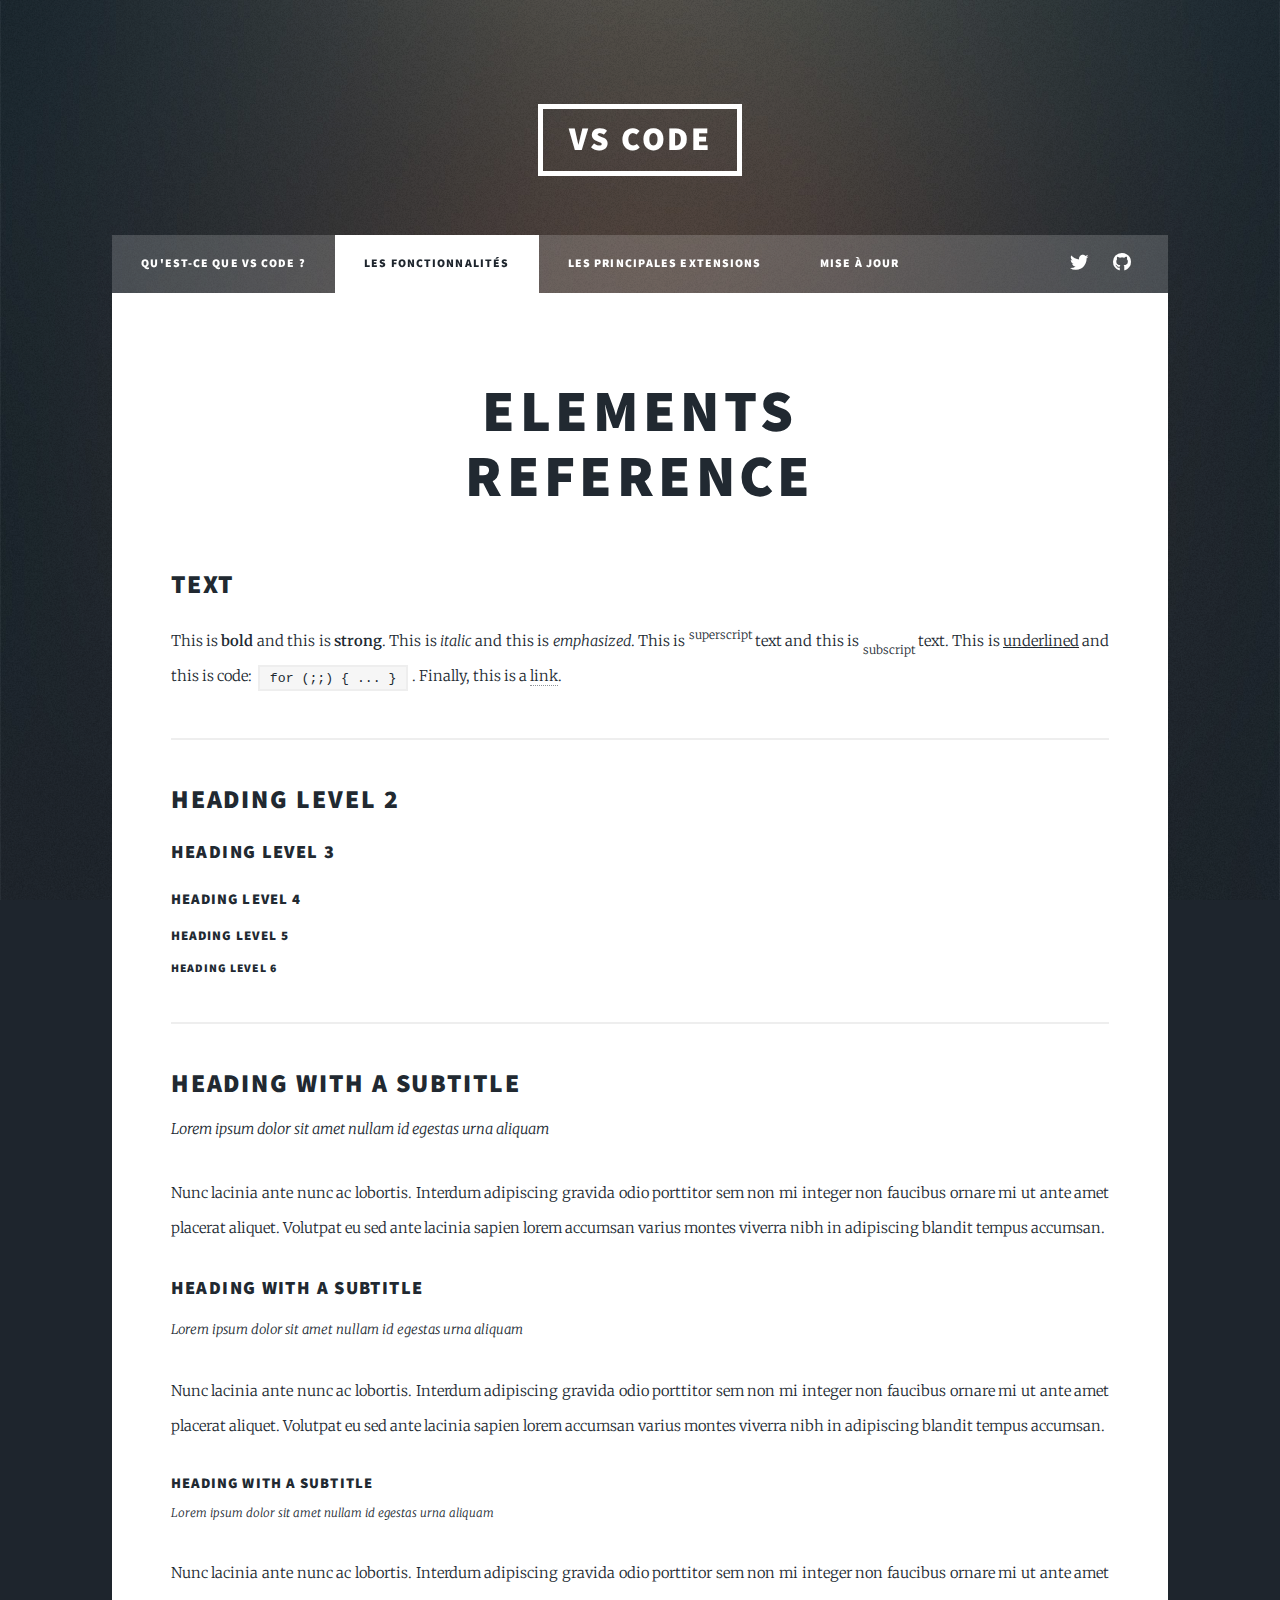
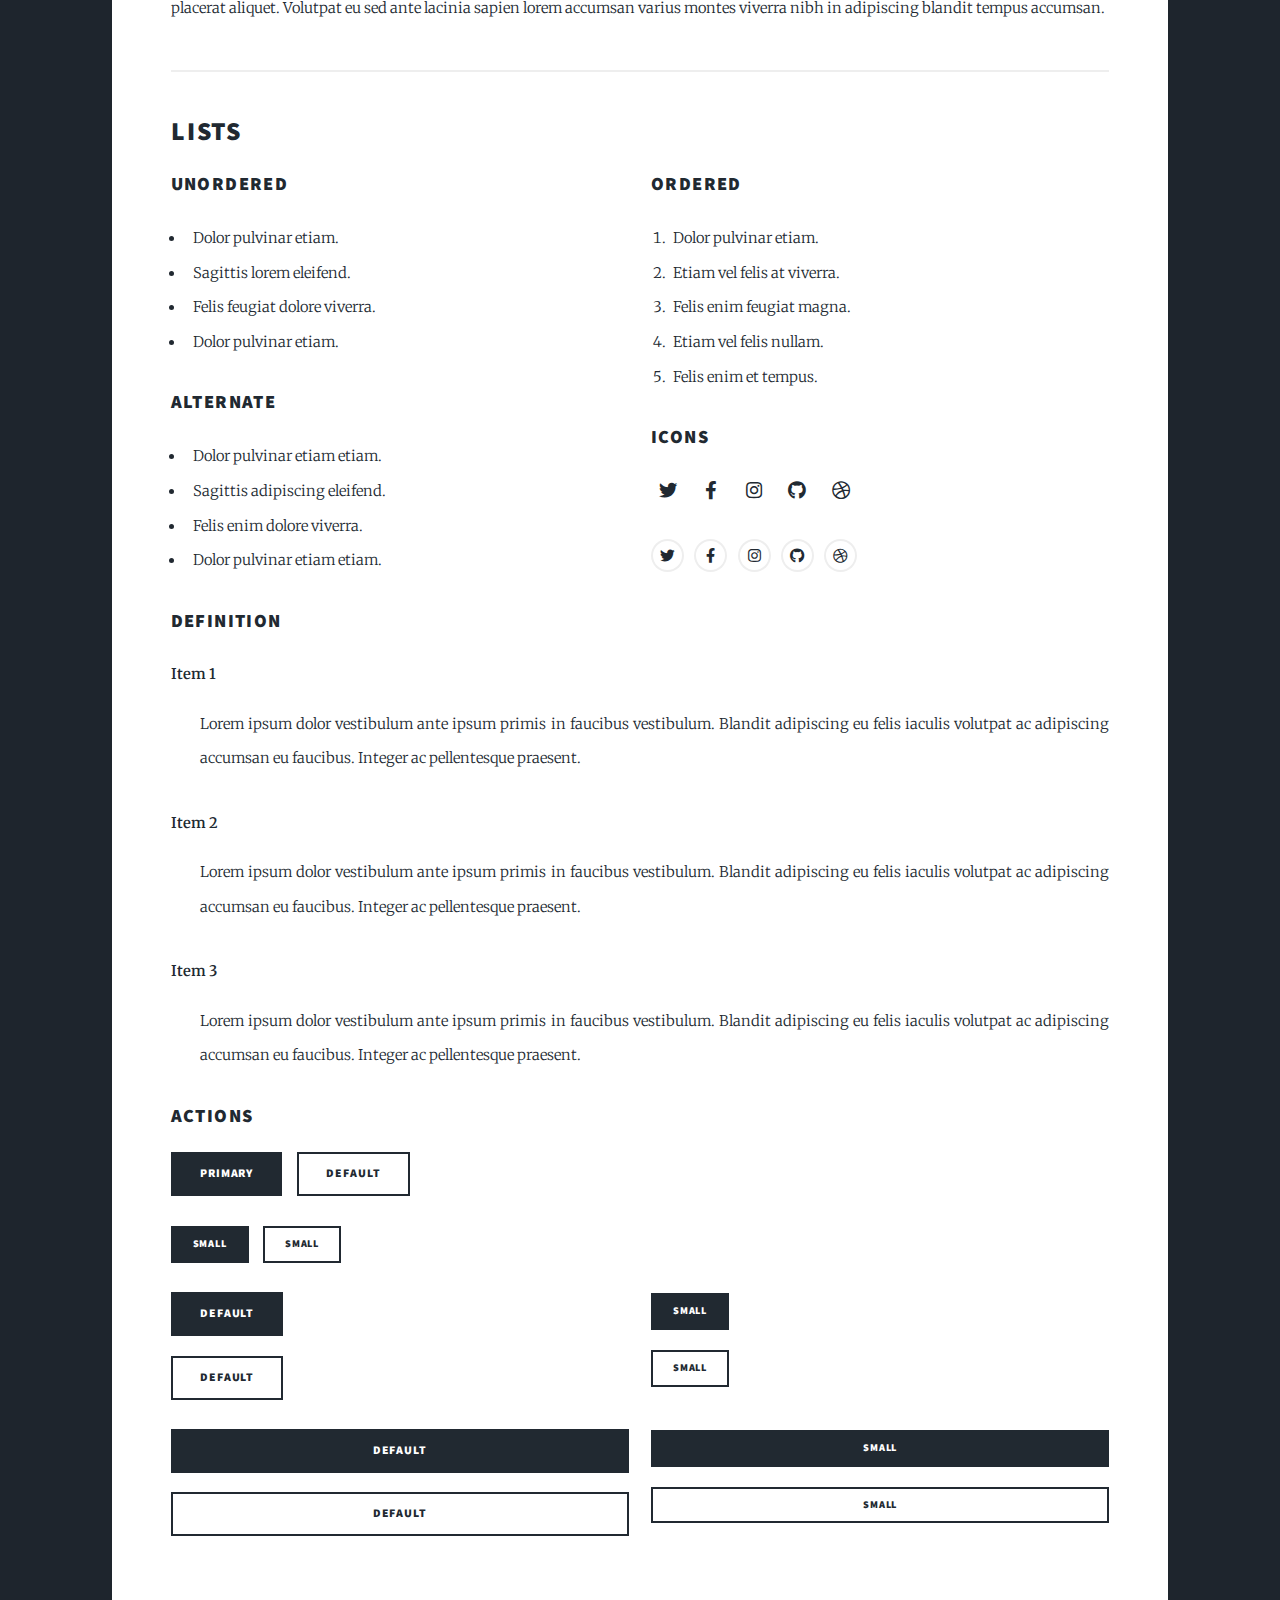
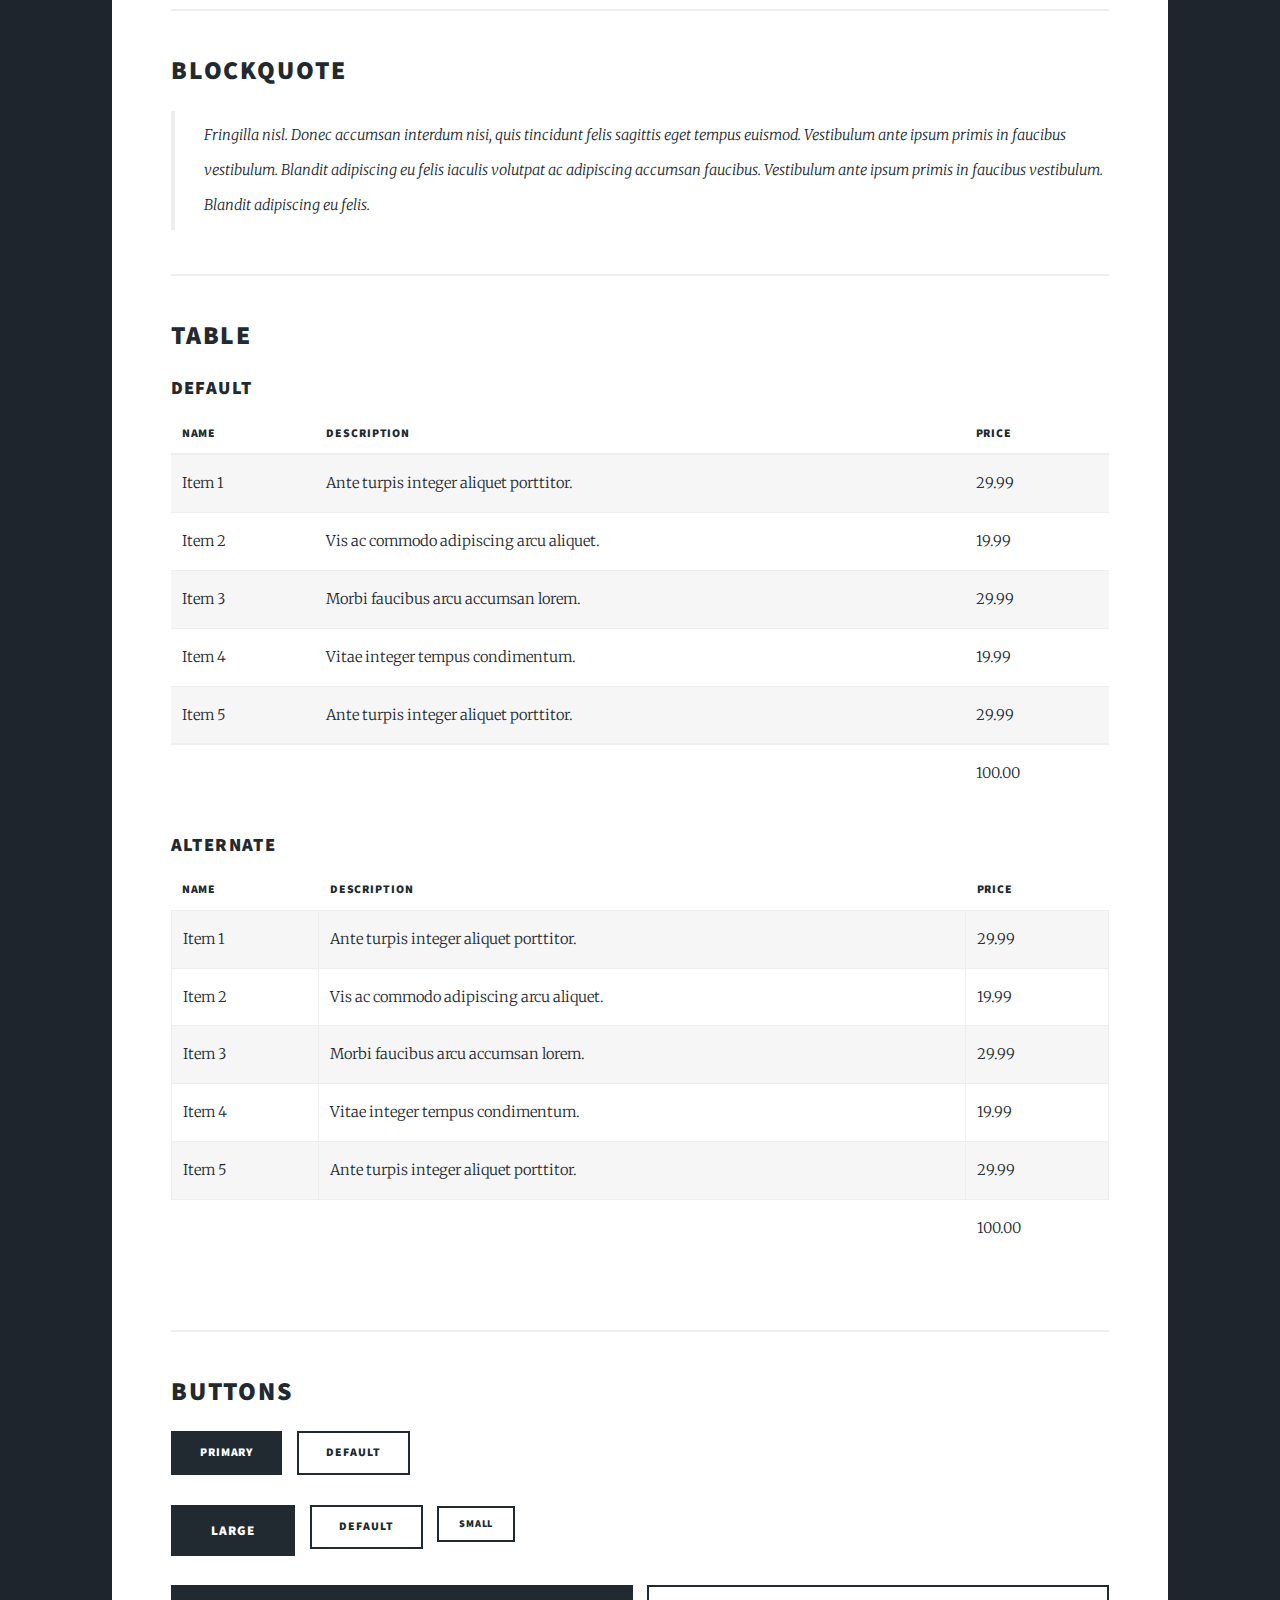
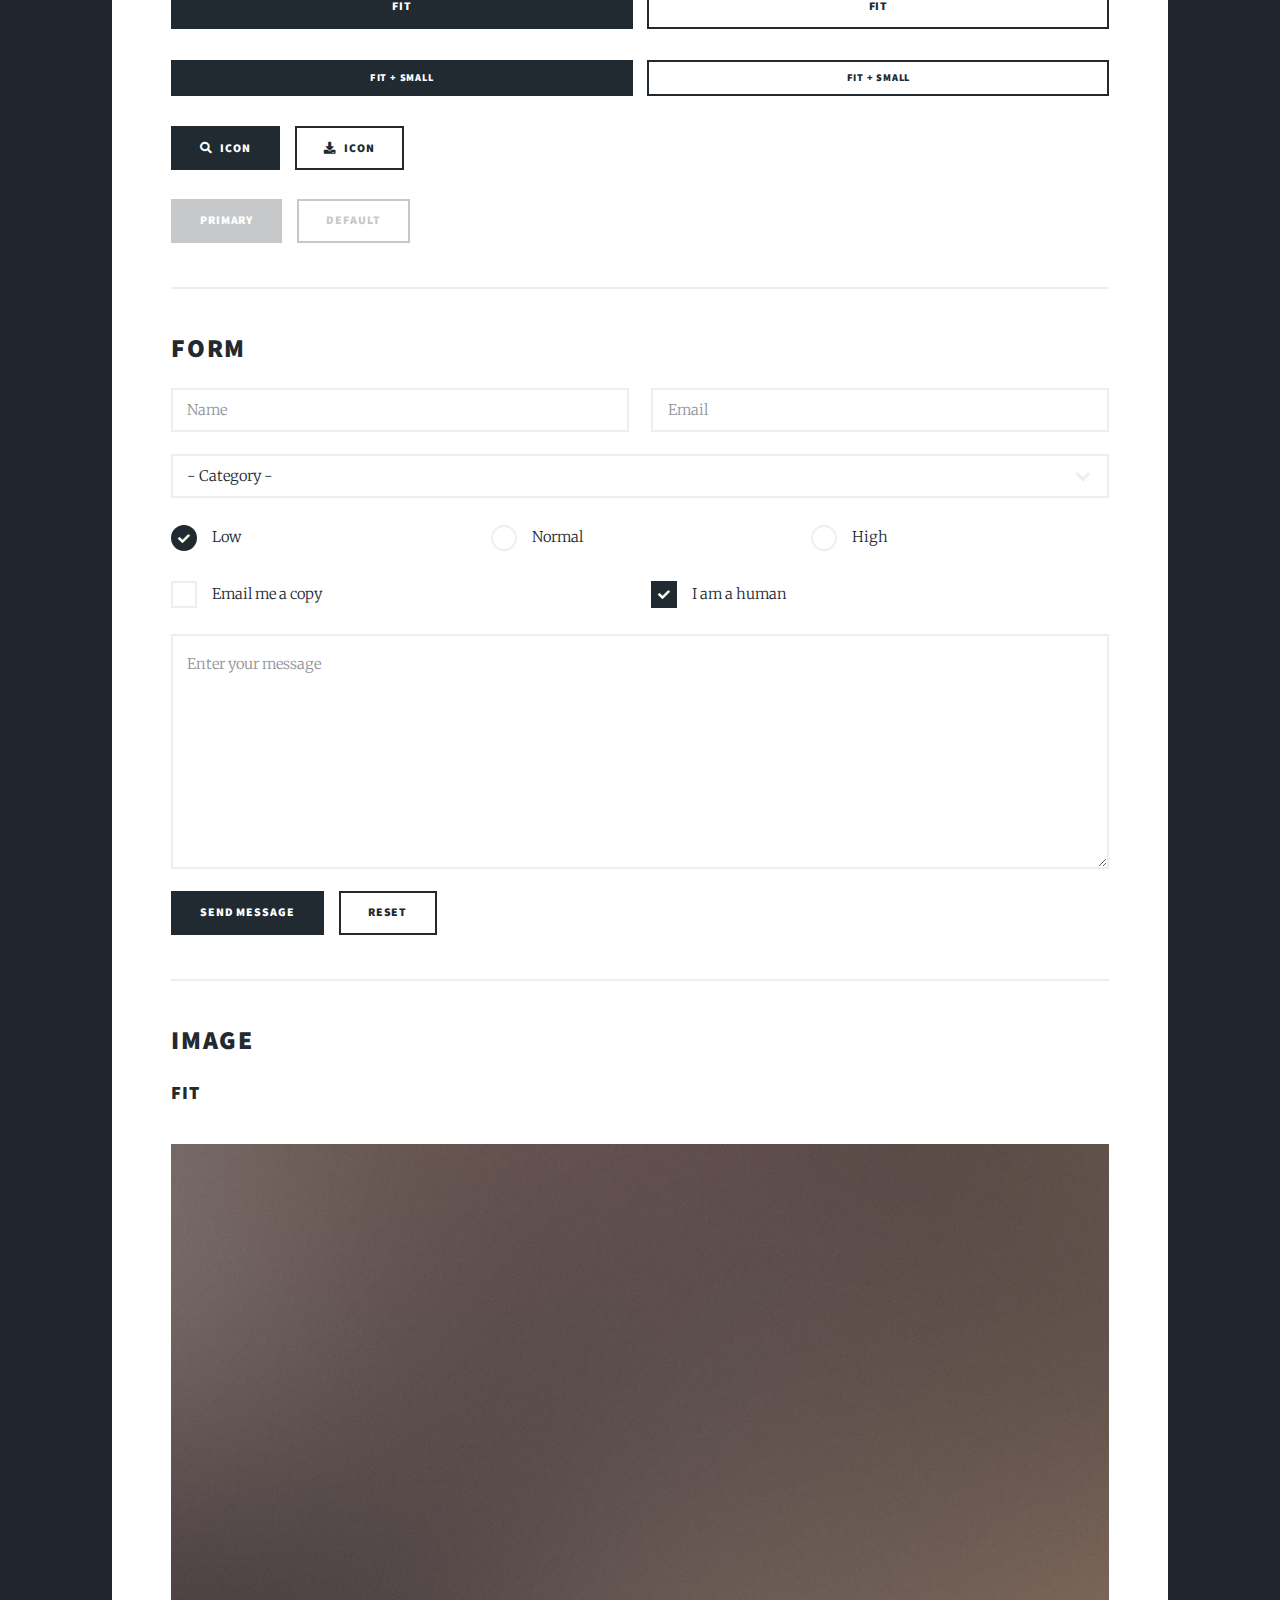
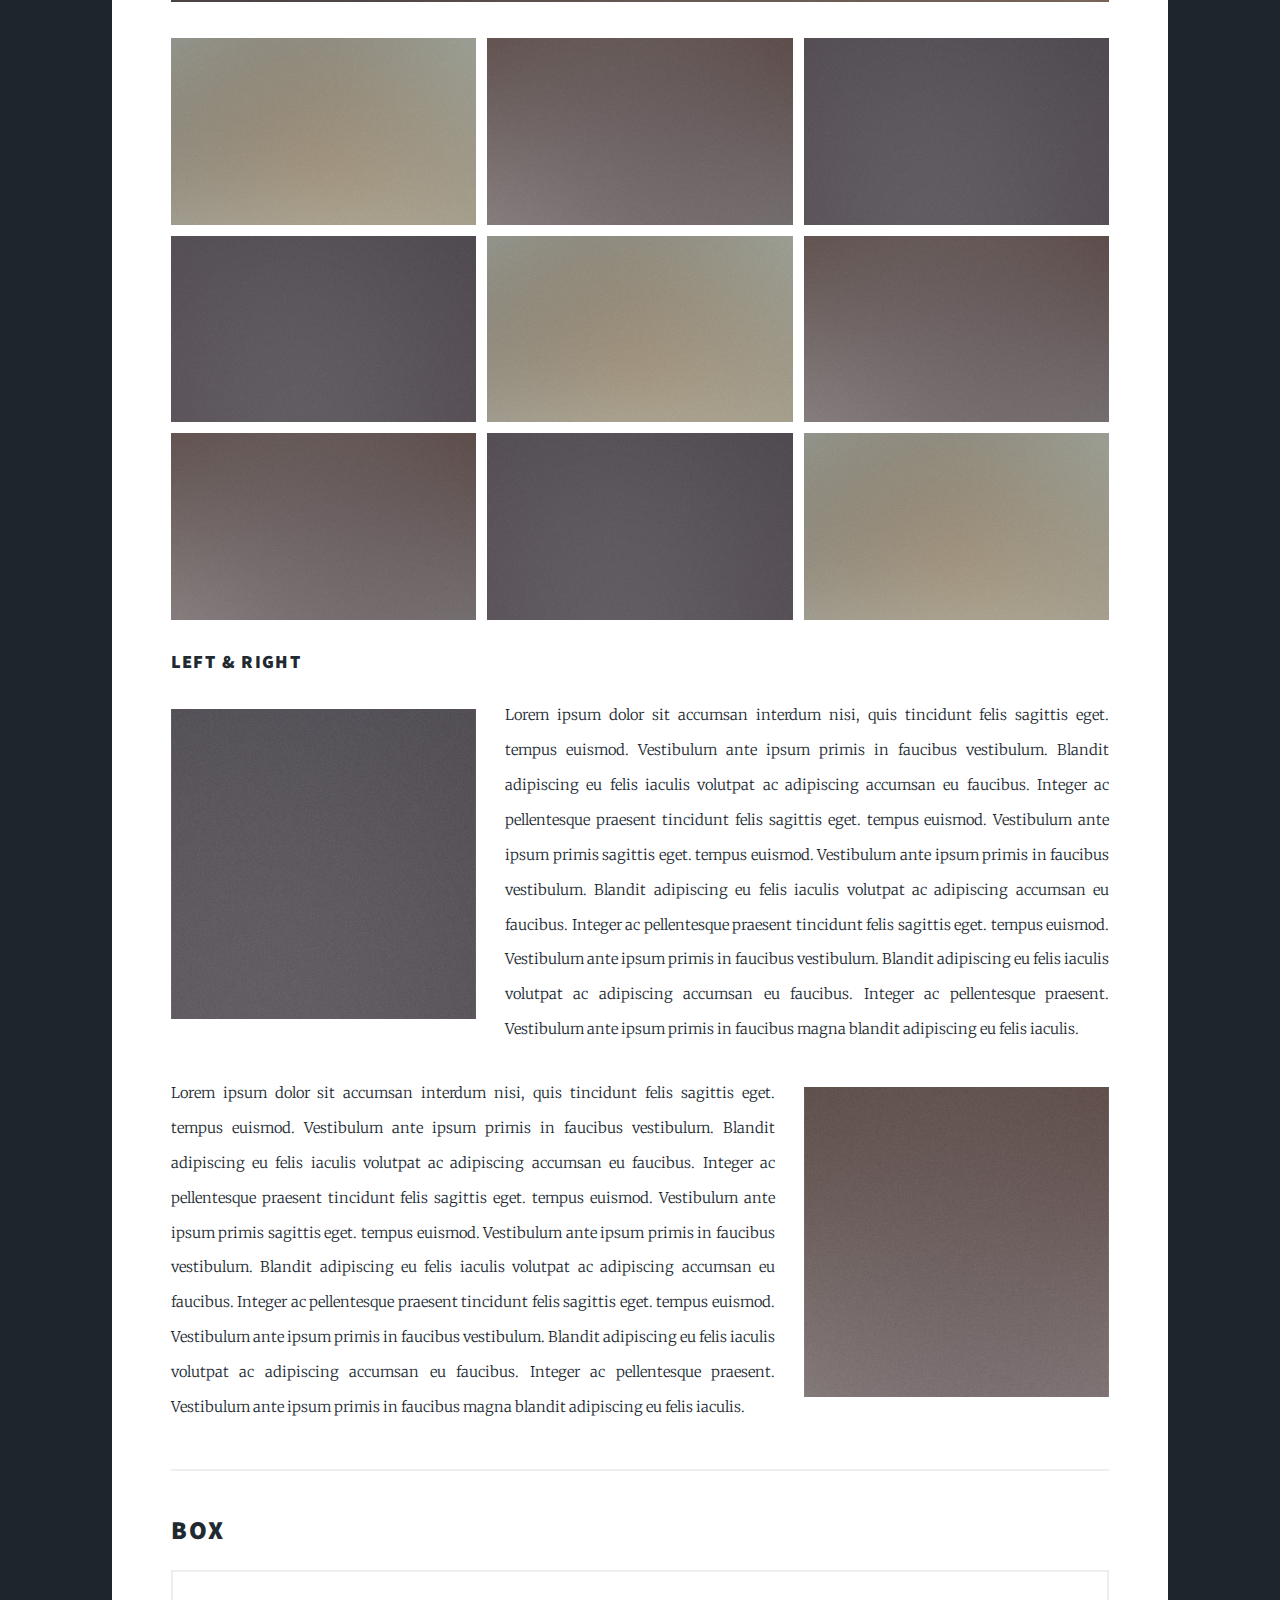
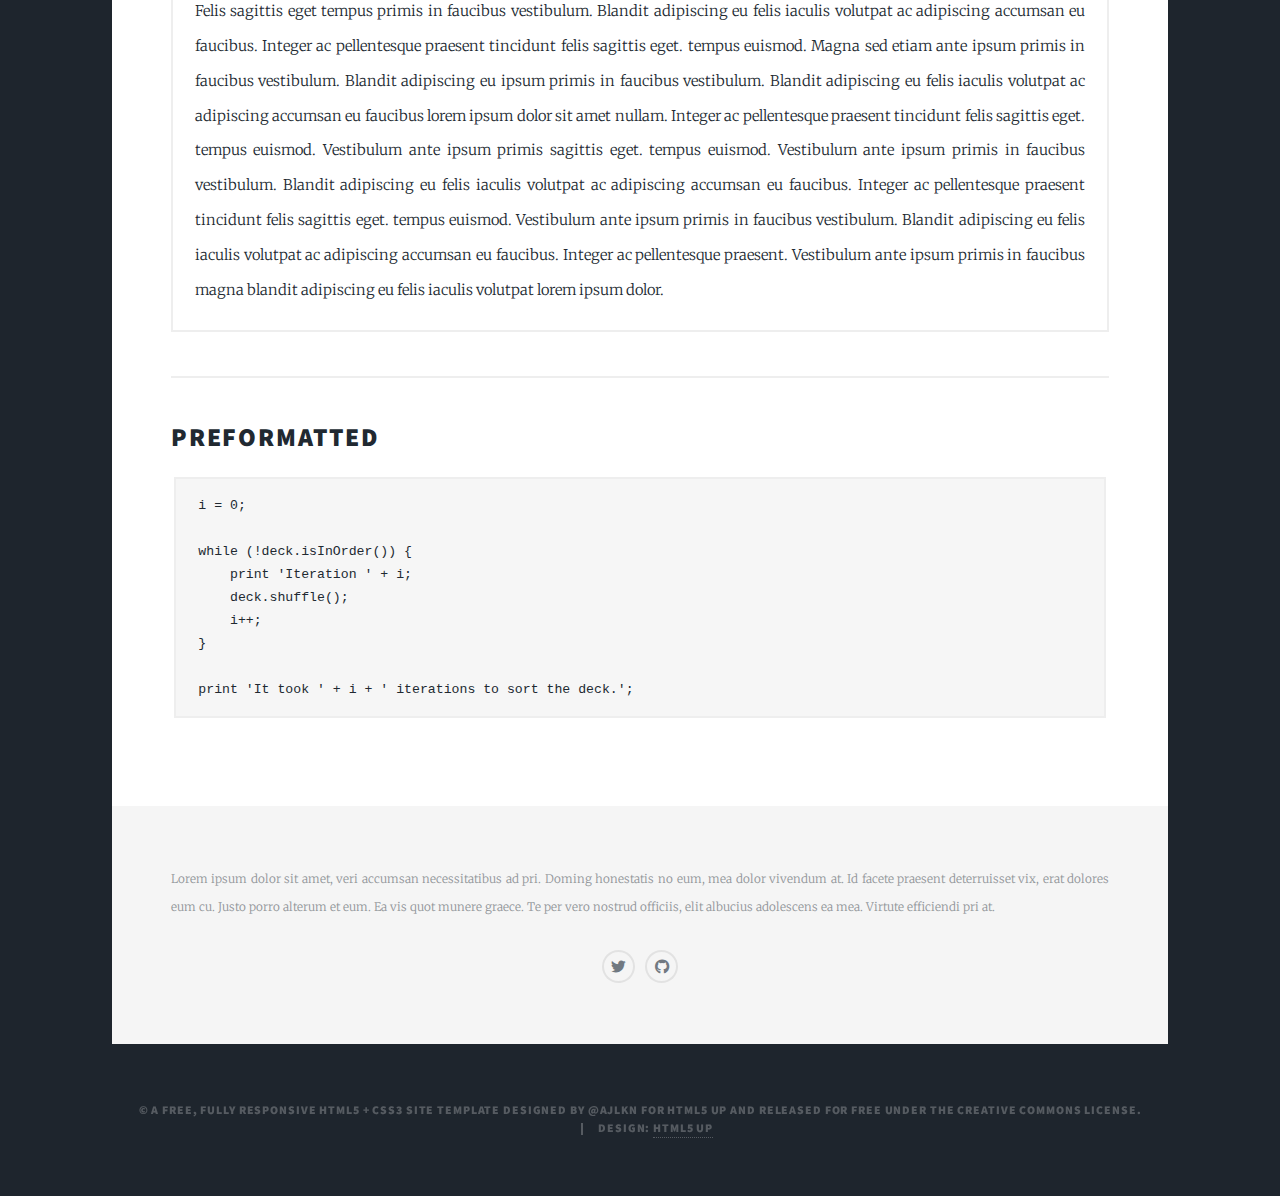
==== Website/elements.html @ 53b01bcd "Init of the Website Folder with the first version" ====
<!DOCTYPE HTML>
<!--
	Massively by HTML5 UP
	html5up.net | @ajlkn
	Free for personal and commercial use under the CCA 3.0 license (html5up.net/license)
-->
<html>
	<head>
		<title>Les fonctionnalités - VS Junior</title>
		<meta charset="utf-8" />
		<meta name="viewport" content="width=device-width, initial-scale=1, user-scalable=no" />
		<link rel="stylesheet" href="assets/css/main.css" />
		<noscript><link rel="stylesheet" href="assets/css/noscript.css" /></noscript>
	</head>
	<body class="is-preload">

		<!-- Wrapper -->
			<div id="wrapper">

				<!-- Header -->
					<header id="header">
						<a href="index.html" class="logo">VS Code</a>
					</header>

				<!-- Nav -->
				<nav id="nav">
						<ul class="links">
							<li><a href="index.html">Qu'est-ce que VS Code ?</a></li>
							<li class="active"><a href="elements.html">Les fonctionnalités</a></li>
							<li><a href="extensions.html">Les principales extensions</a></li>
							<li><a href="update.html">Mise à jour</a></li>
						</ul>
						<ul class="icons">
								<li><a href="https://twitter.com/YesWeWebVT" class="icon brands fa-twitter" target="_blank"><span class="label">Twitter</span></a></li>
								<li><a href="https://github.com/yes-we-web" class="icon brands fa-github" target="_blank"><span class="label">GitHub</span></a></li>
						</ul>
						</nav>

				<!-- Main -->
					<div id="main">

						<!-- Post -->
							<section class="post">
								<header class="major">
									<h1>Elements<br />
									Reference</h1>
								</header>

								<!-- Text stuff -->
									<h2>Text</h2>
									<p>This is <b>bold</b> and this is <strong>strong</strong>. This is <i>italic</i> and this is <em>emphasized</em>.
									This is <sup>superscript</sup> text and this is <sub>subscript</sub> text.
									This is <u>underlined</u> and this is code: <code>for (;;) { ... }</code>.
									Finally, this is a <a href="#">link</a>.</p>
									<hr />
									<h2>Heading Level 2</h2>
									<h3>Heading Level 3</h3>
									<h4>Heading Level 4</h4>
									<h5>Heading Level 5</h5>
									<h6>Heading Level 6</h6>
									<hr />
									<header>
										<h2>Heading with a Subtitle</h2>
										<p>Lorem ipsum dolor sit amet nullam id egestas urna aliquam</p>
									</header>
									<p>Nunc lacinia ante nunc ac lobortis. Interdum adipiscing gravida odio porttitor sem non mi integer non faucibus ornare mi ut ante amet placerat aliquet. Volutpat eu sed ante lacinia sapien lorem accumsan varius montes viverra nibh in adipiscing blandit tempus accumsan.</p>
									<header>
										<h3>Heading with a Subtitle</h3>
										<p>Lorem ipsum dolor sit amet nullam id egestas urna aliquam</p>
									</header>
									<p>Nunc lacinia ante nunc ac lobortis. Interdum adipiscing gravida odio porttitor sem non mi integer non faucibus ornare mi ut ante amet placerat aliquet. Volutpat eu sed ante lacinia sapien lorem accumsan varius montes viverra nibh in adipiscing blandit tempus accumsan.</p>
									<header>
										<h4>Heading with a Subtitle</h4>
										<p>Lorem ipsum dolor sit amet nullam id egestas urna aliquam</p>
									</header>
									<p>Nunc lacinia ante nunc ac lobortis. Interdum adipiscing gravida odio porttitor sem non mi integer non faucibus ornare mi ut ante amet placerat aliquet. Volutpat eu sed ante lacinia sapien lorem accumsan varius montes viverra nibh in adipiscing blandit tempus accumsan.</p>

									<hr />

								<!-- Lists -->
									<h2>Lists</h2>
									<div class="row">
										<div class="col-6 col-12-small">

											<h3>Unordered</h3>
											<ul>
												<li>Dolor pulvinar etiam.</li>
												<li>Sagittis lorem eleifend.</li>
												<li>Felis feugiat dolore viverra.</li>
												<li>Dolor pulvinar etiam.</li>
											</ul>

											<h3>Alternate</h3>
											<ul class="alt">
												<li>Dolor pulvinar etiam etiam.</li>
												<li>Sagittis adipiscing eleifend.</li>
												<li>Felis enim dolore viverra.</li>
												<li>Dolor pulvinar etiam etiam.</li>
											</ul>

										</div>
										<div class="col-6 col-12-small">

											<h3>Ordered</h3>
											<ol>
												<li>Dolor pulvinar etiam.</li>
												<li>Etiam vel felis at viverra.</li>
												<li>Felis enim feugiat magna.</li>
												<li>Etiam vel felis nullam.</li>
												<li>Felis enim et tempus.</li>
											</ol>

											<h3>Icons</h3>
											<ul class="icons">
												<li><a href="#" class="icon brands fa-twitter"><span class="label">Twitter</span></a></li>
												<li><a href="#" class="icon brands fa-facebook-f"><span class="label">Facebook</span></a></li>
												<li><a href="#" class="icon brands fa-instagram"><span class="label">Instagram</span></a></li>
												<li><a href="#" class="icon brands fa-github"><span class="label">Github</span></a></li>
												<li><a href="#" class="icon brands fa-dribbble"><span class="label">Dribbble</span></a></li>
											</ul>
											<ul class="icons alt">
												<li><a href="#" class="icon brands alt fa-twitter"><span class="label">Twitter</span></a></li>
												<li><a href="#" class="icon brands alt fa-facebook-f"><span class="label">Facebook</span></a></li>
												<li><a href="#" class="icon brands alt fa-instagram"><span class="label">Instagram</span></a></li>
												<li><a href="#" class="icon brands alt fa-github"><span class="label">Github</span></a></li>
												<li><a href="#" class="icon brands alt fa-dribbble"><span class="label">Dribbble</span></a></li>
											</ul>

										</div>
									</div>
									<h3>Definition</h3>
									<dl>
										<dt>Item 1</dt>
										<dd>
											<p>Lorem ipsum dolor vestibulum ante ipsum primis in faucibus vestibulum. Blandit adipiscing eu felis iaculis volutpat ac adipiscing accumsan eu faucibus. Integer ac pellentesque praesent.</p>
										</dd>
										<dt>Item 2</dt>
										<dd>
											<p>Lorem ipsum dolor vestibulum ante ipsum primis in faucibus vestibulum. Blandit adipiscing eu felis iaculis volutpat ac adipiscing accumsan eu faucibus. Integer ac pellentesque praesent.</p>
										</dd>
										<dt>Item 3</dt>
										<dd>
											<p>Lorem ipsum dolor vestibulum ante ipsum primis in faucibus vestibulum. Blandit adipiscing eu felis iaculis volutpat ac adipiscing accumsan eu faucibus. Integer ac pellentesque praesent.</p>
										</dd>
									</dl>

									<h3>Actions</h3>
									<ul class="actions">
										<li><a href="#" class="button primary">Primary</a></li>
										<li><a href="#" class="button">Default</a></li>
									</ul>
									<ul class="actions small">
										<li><a href="#" class="button primary small">Small</a></li>
										<li><a href="#" class="button small">Small</a></li>
									</ul>
									<div class="row">
										<div class="col-6 col-12-small">
											<ul class="actions stacked">
												<li><a href="#" class="button primary">Default</a></li>
												<li><a href="#" class="button">Default</a></li>
											</ul>
										</div>
										<div class="col-6 col-12-small">
											<ul class="actions stacked">
												<li><a href="#" class="button primary small">Small</a></li>
												<li><a href="#" class="button small">Small</a></li>
											</ul>
										</div>
									</div>
									<div class="row">
										<div class="col-6 col-12-small">
											<ul class="actions stacked">
												<li><a href="#" class="button primary fit">Default</a></li>
												<li><a href="#" class="button fit">Default</a></li>
											</ul>
										</div>
										<div class="col-6 col-12-small">
											<ul class="actions stacked">
												<li><a href="#" class="button primary small fit">Small</a></li>
												<li><a href="#" class="button small fit">Small</a></li>
											</ul>
										</div>
									</div>

									<hr />

								<!-- Blockquote -->
									<h2>Blockquote</h2>
									<blockquote>Fringilla nisl. Donec accumsan interdum nisi, quis tincidunt felis sagittis eget tempus euismod. Vestibulum ante ipsum primis in faucibus vestibulum. Blandit adipiscing eu felis iaculis volutpat ac adipiscing accumsan faucibus. Vestibulum ante ipsum primis in faucibus vestibulum. Blandit adipiscing eu felis.</blockquote>

									<hr />

								<!-- Table -->
									<h2>Table</h2>

									<h3>Default</h3>
									<div class="table-wrapper">
										<table>
											<thead>
												<tr>
													<th>Name</th>
													<th>Description</th>
													<th>Price</th>
												</tr>
											</thead>
											<tbody>
												<tr>
													<td>Item 1</td>
													<td>Ante turpis integer aliquet porttitor.</td>
													<td>29.99</td>
												</tr>
												<tr>
													<td>Item 2</td>
													<td>Vis ac commodo adipiscing arcu aliquet.</td>
													<td>19.99</td>
												</tr>
												<tr>
													<td>Item 3</td>
													<td> Morbi faucibus arcu accumsan lorem.</td>
													<td>29.99</td>
												</tr>
												<tr>
													<td>Item 4</td>
													<td>Vitae integer tempus condimentum.</td>
													<td>19.99</td>
												</tr>
												<tr>
													<td>Item 5</td>
													<td>Ante turpis integer aliquet porttitor.</td>
													<td>29.99</td>
												</tr>
											</tbody>
											<tfoot>
												<tr>
													<td colspan="2"></td>
													<td>100.00</td>
												</tr>
											</tfoot>
										</table>
									</div>

									<h3>Alternate</h3>
									<div class="table-wrapper">
										<table class="alt">
											<thead>
												<tr>
													<th>Name</th>
													<th>Description</th>
													<th>Price</th>
												</tr>
											</thead>
											<tbody>
												<tr>
													<td>Item 1</td>
													<td>Ante turpis integer aliquet porttitor.</td>
													<td>29.99</td>
												</tr>
												<tr>
													<td>Item 2</td>
													<td>Vis ac commodo adipiscing arcu aliquet.</td>
													<td>19.99</td>
												</tr>
												<tr>
													<td>Item 3</td>
													<td> Morbi faucibus arcu accumsan lorem.</td>
													<td>29.99</td>
												</tr>
												<tr>
													<td>Item 4</td>
													<td>Vitae integer tempus condimentum.</td>
													<td>19.99</td>
												</tr>
												<tr>
													<td>Item 5</td>
													<td>Ante turpis integer aliquet porttitor.</td>
													<td>29.99</td>
												</tr>
											</tbody>
											<tfoot>
												<tr>
													<td colspan="2"></td>
													<td>100.00</td>
												</tr>
											</tfoot>
										</table>
									</div>

									<hr />

								<!-- Buttons -->
									<h2>Buttons</h2>
									<ul class="actions">
										<li><a href="#" class="button primary">Primary</a></li>
										<li><a href="#" class="button">Default</a></li>
									</ul>
									<ul class="actions">
										<li><a href="#" class="button primary large">Large</a></li>
										<li><a href="#" class="button">Default</a></li>
										<li><a href="#" class="button small">Small</a></li>
									</ul>
									<ul class="actions fit">
										<li><a href="#" class="button primary fit">Fit</a></li>
										<li><a href="#" class="button fit">Fit</a></li>
									</ul>
									<ul class="actions fit small">
										<li><a href="#" class="button primary fit small">Fit + Small</a></li>
										<li><a href="#" class="button fit small">Fit + Small</a></li>
									</ul>
									<ul class="actions">
										<li><a href="#" class="button primary icon solid fa-search">Icon</a></li>
										<li><a href="#" class="button icon solid fa-download">Icon</a></li>
									</ul>
									<ul class="actions">
										<li><span class="button primary disabled">Primary</span></li>
										<li><span class="button disabled">Default</span></li>
									</ul>

									<hr />

								<!-- Form -->
									<h2>Form</h2>

									<form method="post" action="#">
										<div class="row gtr-uniform">
											<div class="col-6 col-12-xsmall">
												<input type="text" name="demo-name" id="demo-name" value="" placeholder="Name" />
											</div>
											<div class="col-6 col-12-xsmall">
												<input type="email" name="demo-email" id="demo-email" value="" placeholder="Email" />
											</div>
											<!-- Break -->
											<div class="col-12">
												<select name="demo-category" id="demo-category">
													<option value="">- Category -</option>
													<option value="1">Manufacturing</option>
													<option value="1">Shipping</option>
													<option value="1">Administration</option>
													<option value="1">Human Resources</option>
												</select>
											</div>
											<!-- Break -->
											<div class="col-4 col-12-small">
												<input type="radio" id="demo-priority-low" name="demo-priority" checked>
												<label for="demo-priority-low">Low</label>
											</div>
											<div class="col-4 col-12-small">
												<input type="radio" id="demo-priority-normal" name="demo-priority">
												<label for="demo-priority-normal">Normal</label>
											</div>
											<div class="col-4 col-12-small">
												<input type="radio" id="demo-priority-high" name="demo-priority">
												<label for="demo-priority-high">High</label>
											</div>
											<!-- Break -->
											<div class="col-6 col-12-small">
												<input type="checkbox" id="demo-copy" name="demo-copy">
												<label for="demo-copy">Email me a copy</label>
											</div>
											<div class="col-6 col-12-small">
												<input type="checkbox" id="demo-human" name="demo-human" checked>
												<label for="demo-human">I am a human</label>
											</div>
											<!-- Break -->
											<div class="col-12">
												<textarea name="demo-message" id="demo-message" placeholder="Enter your message" rows="6"></textarea>
											</div>
											<!-- Break -->
											<div class="col-12">
												<ul class="actions">
													<li><input type="submit" value="Send Message" class="primary" /></li>
													<li><input type="reset" value="Reset" /></li>
												</ul>
											</div>
										</div>
									</form>

									<hr />

								<!-- Image -->
									<h2>Image</h2>

									<h3>Fit</h3>
									<span class="image fit"><img src="images/pic01.jpg" alt="" /></span>
									<div class="box alt">
										<div class="row gtr-50 gtr-uniform">
											<div class="col-4"><span class="image fit"><img src="images/pic02.jpg" alt="" /></span></div>
											<div class="col-4"><span class="image fit"><img src="images/pic03.jpg" alt="" /></span></div>
											<div class="col-4"><span class="image fit"><img src="images/pic04.jpg" alt="" /></span></div>
											<!-- Break -->
											<div class="col-4"><span class="image fit"><img src="images/pic04.jpg" alt="" /></span></div>
											<div class="col-4"><span class="image fit"><img src="images/pic02.jpg" alt="" /></span></div>
											<div class="col-4"><span class="image fit"><img src="images/pic03.jpg" alt="" /></span></div>
											<!-- Break -->
											<div class="col-4"><span class="image fit"><img src="images/pic03.jpg" alt="" /></span></div>
											<div class="col-4"><span class="image fit"><img src="images/pic04.jpg" alt="" /></span></div>
											<div class="col-4"><span class="image fit"><img src="images/pic02.jpg" alt="" /></span></div>
										</div>
									</div>

									<h3>Left &amp; Right</h3>
									<p><span class="image left"><img src="images/pic08.jpg" alt="" /></span>Lorem ipsum dolor sit accumsan interdum nisi, quis tincidunt felis sagittis eget. tempus euismod. Vestibulum ante ipsum primis in faucibus vestibulum. Blandit adipiscing eu felis iaculis volutpat ac adipiscing accumsan eu faucibus. Integer ac pellentesque praesent tincidunt felis sagittis eget. tempus euismod. Vestibulum ante ipsum primis sagittis eget. tempus euismod. Vestibulum ante ipsum primis in faucibus vestibulum. Blandit adipiscing eu felis iaculis volutpat ac adipiscing accumsan eu faucibus. Integer ac pellentesque praesent tincidunt felis sagittis eget. tempus euismod. Vestibulum ante ipsum primis in faucibus vestibulum. Blandit adipiscing eu felis iaculis volutpat ac adipiscing accumsan eu faucibus. Integer ac pellentesque praesent. Vestibulum ante ipsum primis in faucibus magna blandit adipiscing eu felis iaculis.</p>
									<p><span class="image right"><img src="images/pic09.jpg" alt="" /></span>Lorem ipsum dolor sit accumsan interdum nisi, quis tincidunt felis sagittis eget. tempus euismod. Vestibulum ante ipsum primis in faucibus vestibulum. Blandit adipiscing eu felis iaculis volutpat ac adipiscing accumsan eu faucibus. Integer ac pellentesque praesent tincidunt felis sagittis eget. tempus euismod. Vestibulum ante ipsum primis sagittis eget. tempus euismod. Vestibulum ante ipsum primis in faucibus vestibulum. Blandit adipiscing eu felis iaculis volutpat ac adipiscing accumsan eu faucibus. Integer ac pellentesque praesent tincidunt felis sagittis eget. tempus euismod. Vestibulum ante ipsum primis in faucibus vestibulum. Blandit adipiscing eu felis iaculis volutpat ac adipiscing accumsan eu faucibus. Integer ac pellentesque praesent. Vestibulum ante ipsum primis in faucibus magna blandit adipiscing eu felis iaculis.</p>

									<hr />

								<!-- Box -->
									<h2>Box</h2>
									<div class="box">
										<p>Felis sagittis eget tempus primis in faucibus vestibulum. Blandit adipiscing eu felis iaculis volutpat ac adipiscing accumsan eu faucibus. Integer ac pellentesque praesent tincidunt felis sagittis eget. tempus euismod. Magna sed etiam ante ipsum primis in faucibus vestibulum. Blandit adipiscing eu ipsum primis in faucibus vestibulum. Blandit adipiscing eu felis iaculis volutpat ac adipiscing accumsan eu faucibus lorem ipsum dolor sit amet nullam. Integer ac pellentesque praesent tincidunt felis sagittis eget. tempus euismod. Vestibulum ante ipsum primis sagittis eget. tempus euismod. Vestibulum ante ipsum primis in faucibus vestibulum. Blandit adipiscing eu felis iaculis volutpat ac adipiscing accumsan eu faucibus. Integer ac pellentesque praesent tincidunt felis sagittis eget. tempus euismod. Vestibulum ante ipsum primis in faucibus vestibulum. Blandit adipiscing eu felis iaculis volutpat ac adipiscing accumsan eu faucibus. Integer ac pellentesque praesent. Vestibulum ante ipsum primis in faucibus magna blandit adipiscing eu felis iaculis volutpat lorem ipsum dolor.</p>
									</div>

									<hr />

								<!-- Preformatted Code -->
									<h2>Preformatted</h2>
									<pre><code>i = 0;

while (!deck.isInOrder()) {
    print 'Iteration ' + i;
    deck.shuffle();
    i++;
}

print 'It took ' + i + ' iterations to sort the deck.';
</code></pre>

							</section>

					</div>

				<!-- Footer -->
				<footer id="footer">
						<section>
							<p>
								Lorem ipsum dolor sit amet, veri accumsan necessitatibus ad pri. Doming honestatis no eum, mea dolor vivendum at. Id facete praesent deterruisset vix, erat dolores eum cu. Justo porro alterum et eum. Ea vis quot munere graece. Te per vero nostrud officiis, elit albucius adolescens ea mea. Virtute efficiendi pri at.	
							</p>
							<ul class="icons alt">
									<li><a href="https://twitter.com/YesWeWebVT" class="icon brands alt fa-twitter" target="_blank"><span class="label">Twitter</span></a></li>
									<li><a href="https://github.com/yes-we-web" class="icon brands alt fa-github" target="_blank"><span class="label">GitHub</span></a></li>
									</ul>
						</section>
					</footer>

				<!-- Copyright -->
					<section id="copyright">
						<ul><li>&copy; A free, fully responsive HTML5 + CSS3 site template designed by @ajlkn for HTML5 UP
						and released for free under the Creative Commons license.</li><li>Design: <a href="https://html5up.net" target="_blank">HTML5 UP</a></li></ul>
					</section>

			</div>

		<!-- Scripts -->
			<script src="assets/js/jquery.min.js"></script>
			<script src="assets/js/jquery.scrollex.min.js"></script>
			<script src="assets/js/jquery.scrolly.min.js"></script>
			<script src="assets/js/browser.min.js"></script>
			<script src="assets/js/breakpoints.min.js"></script>
			<script src="assets/js/util.js"></script>
			<script src="assets/js/main.js"></script>

	</body>
</html>
---- Website/assets/css/main.css ----
@import url(fontawesome-all.min.css);
@import url("https://fonts.googleapis.com/css?family=Merriweather:300,700,300italic,700italic|Source+Sans+Pro:900");

/*
	Massively by HTML5 UP
	html5up.net | @ajlkn
	Free for personal and commercial use under the CCA 3.0 license (html5up.net/license)
*/

html, body, div, span, applet, object,
iframe, h1, h2, h3, h4, h5, h6, p, blockquote,
pre, a, abbr, acronym, address, big, cite,
code, del, dfn, em, img, ins, kbd, q, s, samp,
small, strike, strong, sub, sup, tt, var, b,
u, i, center, dl, dt, dd, ol, ul, li, fieldset,
form, label, legend, table, caption, tbody,
tfoot, thead, tr, th, td, article, aside,
canvas, details, embed, figure, figcaption,
footer, header, hgroup, menu, nav, output, ruby,
section, summary, time, mark, audio, video {
	margin: 0;
	padding: 0;
	border: 0;
	font-size: 100%;
	font: inherit;
	vertical-align: baseline;}

article, aside, details, figcaption, figure,
footer, header, hgroup, menu, nav, section {
	display: block;}

body {
	line-height: 1;
}

ol, ul {
	list-style: none;
}

blockquote, q {
	quotes: none;
}

	blockquote:before, blockquote:after, q:before, q:after {
		content: '';
		content: none;
	}

table {
	border-collapse: collapse;
	border-spacing: 0;
}

body {
	-webkit-text-size-adjust: none;
}

mark {
	background-color: transparent;
	color: inherit;
}

input::-moz-focus-inner {
	border: 0;
	padding: 0;
}

input, select, textarea {
	-moz-appearance: none;
	-webkit-appearance: none;
	-ms-appearance: none;
	appearance: none;
}

/* Basic */

	@-ms-viewport {
		width: device-width;
	}

	body {
		-ms-overflow-style: scrollbar;
	}

	@media screen and (max-width: 480px) {

		html, body {
			min-width: 320px;
		}

	}

	html {
		box-sizing: border-box;
	}

	*, *:before, *:after {
		box-sizing: inherit;
	}

	body {
		background-color: #1e252d;
	}

		body.is-preload *, body.is-preload *:before, body.is-preload *:after {
			-moz-animation: none !important;
			-webkit-animation: none !important;
			-ms-animation: none !important;
			animation: none !important;
			-moz-transition: none !important;
			-webkit-transition: none !important;
			-ms-transition: none !important;
			transition: none !important;
		}

/* Type */

	html {
		font-size: 16pt;
	}

		@media screen and (max-width: 1680px) {

			html {
				font-size: 12pt;
			}

		}

		@media screen and (max-width: 1280px) {

			html {
				font-size: 11pt;
			}

		}

		@media screen and (max-width: 360px) {

			html {
				font-size: 10pt;
			}

		}

	body {
		color: #212931;
	}

	body, input, select, textarea {
		font-family: "Merriweather", Georgia, serif;
		font-weight: 300;
		font-size: 1rem;
		line-height: 2.375;
	}

	a {
		-moz-transition: color 0.2s ease-in-out, background-color 0.2s ease-in-out, border-color 0.2s ease-in-out, box-shadow 0.2s ease-in-out;
		-webkit-transition: color 0.2s ease-in-out, background-color 0.2s ease-in-out, border-color 0.2s ease-in-out, box-shadow 0.2s ease-in-out;
		-ms-transition: color 0.2s ease-in-out, background-color 0.2s ease-in-out, border-color 0.2s ease-in-out, box-shadow 0.2s ease-in-out;
		transition: color 0.2s ease-in-out, background-color 0.2s ease-in-out, border-color 0.2s ease-in-out, box-shadow 0.2s ease-in-out;
		border-bottom: dotted 1px;
		text-decoration: none;
	}

		a:hover {
			border-bottom-color: transparent;
		}

	strong, b {
		font-weight: 600;
	}

	em, i {
		font-style: italic;
	}

	p {
		text-align: justify;
		margin: 0 0 2rem 0;
	}

	h1, h2, h3, h4, h5, h6 {
		font-family: "Source Sans Pro", Helvetica, sans-serif;
		font-weight: 900;
		line-height: 1.5;
		letter-spacing: 0.075em;
		text-transform: uppercase;
		margin: 0 0 1rem 0;
	}

		h1 a, h2 a, h3 a, h4 a, h5 a, h6 a {
			border-bottom: 0;
			color: inherit;
			text-decoration: none;
		}

	h1 {
		font-size: 4rem;
		line-height: 1.1;
		margin: 0 0 2rem 0;
	}

	h2 {
		font-size: 1.75rem;
		line-height: 1.3;
		margin: 0 0 1.5rem 0;
	}

	h3 {
		font-size: 1.25rem;
		margin: 0 0 1.5rem 0;
	}

	h4 {
		font-size: 1rem;
	}

	h5 {
		font-size: 0.9rem;
	}

	h6 {
		font-size: 0.8rem;
	}

	sub {
		font-size: 0.8rem;
		position: relative;
		top: 0.5rem;
	}

	sup {
		font-size: 0.8rem;
		position: relative;
		top: -0.5rem;
	}

	blockquote {
		border-left: solid 4px;
		font-style: italic;
		margin: 0 0 2rem 0;
		padding: 0.5rem 0 0.5rem 2rem;
	}

	code {
		border: solid 2px;
		font-family: "Courier New", monospace;
		font-size: 0.9rem;
		margin: 0 0.25rem;
		padding: 0.25rem 0.65rem;
	}

	pre {
		-webkit-overflow-scrolling: touch;
		font-family: "Courier New", monospace;
		font-size: 0.9rem;
		margin: 0 0 2rem 0;
	}

		pre code {
			display: block;
			line-height: 1.75;
			padding: 1rem 1.5rem;
			overflow-x: auto;
		}

	hr {
		border: 0;
		border-bottom: solid 2px;
		margin: 3rem 0;
	}

		hr.major {
			margin: 5rem 0;
		}

	.align-left {
		text-align: left;
	}

	.align-center {
		text-align: center;
	}

	.align-right {
		text-align: right;
	}

	input, select, textarea {
		color: #212931;
	}

	a {
		color: #212931;
		border-bottom-color: rgba(33, 41, 49, 0.5);
	}

		a:hover {
			border-bottom-color: transparent;
			color: #18bfef !important;
		}

	strong, b {
		color: #212931;
	}

	h1, h2, h3, h4, h5, h6 {
		color: #212931;
	}

	blockquote {
		border-left-color: #eeeeee;
	}

	code {
		background: rgba(220, 220, 220, 0.25);
		border-color: #eeeeee;
	}

	hr {
		border-bottom-color: #eeeeee;
	}

/* Row */

	.row {
		display: flex;
		flex-wrap: wrap;
		box-sizing: border-box;
		align-items: stretch;
	}

		.row > * {
			box-sizing: border-box;
		}

		.row.gtr-uniform > * > :last-child {
			margin-bottom: 0;
		}

		.row.aln-left {
			justify-content: flex-start;
		}

		.row.aln-center {
			justify-content: center;
		}

		.row.aln-right {
			justify-content: flex-end;
		}

		.row.aln-top {
			align-items: flex-start;
		}

		.row.aln-middle {
			align-items: center;
		}

		.row.aln-bottom {
			align-items: flex-end;
		}

		.row > .imp {
			order: -1;
		}

		.row > .col-1 {
			width: 8.33333%;
		}

		.row > .off-1 {
			margin-left: 8.33333%;
		}

		.row > .col-2 {
			width: 16.66667%;
		}

		.row > .off-2 {
			margin-left: 16.66667%;
		}

		.row > .col-3 {
			width: 25%;
		}

		.row > .off-3 {
			margin-left: 25%;
		}

		.row > .col-4 {
			width: 33.33333%;
		}

		.row > .off-4 {
			margin-left: 33.33333%;
		}

		.row > .col-5 {
			width: 41.66667%;
		}

		.row > .off-5 {
			margin-left: 41.66667%;
		}

		.row > .col-6 {
			width: 50%;
		}

		.row > .off-6 {
			margin-left: 50%;
		}

		.row > .col-7 {
			width: 58.33333%;
		}

		.row > .off-7 {
			margin-left: 58.33333%;
		}

		.row > .col-8 {
			width: 66.66667%;
		}

		.row > .off-8 {
			margin-left: 66.66667%;
		}

		.row > .col-9 {
			width: 75%;
		}

		.row > .off-9 {
			margin-left: 75%;
		}

		.row > .col-10 {
			width: 83.33333%;
		}

		.row > .off-10 {
			margin-left: 83.33333%;
		}

		.row > .col-11 {
			width: 91.66667%;
		}

		.row > .off-11 {
			margin-left: 91.66667%;
		}

		.row > .col-12 {
			width: 100%;
		}

		.row > .off-12 {
			margin-left: 100%;
		}

		.row.gtr-0 {
			margin-top: 0;
			margin-left: 0rem;
		}

			.row.gtr-0 > * {
				padding: 0 0 0 0rem;
			}

			.row.gtr-0.gtr-uniform {
				margin-top: 0rem;
			}

				.row.gtr-0.gtr-uniform > * {
					padding-top: 0rem;
				}

		.row.gtr-25 {
			margin-top: 0;
			margin-left: -0.375rem;
		}

			.row.gtr-25 > * {
				padding: 0 0 0 0.375rem;
			}

			.row.gtr-25.gtr-uniform {
				margin-top: -0.375rem;
			}

				.row.gtr-25.gtr-uniform > * {
					padding-top: 0.375rem;
				}

		.row.gtr-50 {
			margin-top: 0;
			margin-left: -0.75rem;
		}

			.row.gtr-50 > * {
				padding: 0 0 0 0.75rem;
			}

			.row.gtr-50.gtr-uniform {
				margin-top: -0.75rem;
			}

				.row.gtr-50.gtr-uniform > * {
					padding-top: 0.75rem;
				}

		.row {
			margin-top: 0;
			margin-left: -1.5rem;
		}

			.row > * {
				padding: 0 0 0 1.5rem;
			}

			.row.gtr-uniform {
				margin-top: -1.5rem;
			}

				.row.gtr-uniform > * {
					padding-top: 1.5rem;
				}

		.row.gtr-150 {
			margin-top: 0;
			margin-left: -2.25rem;
		}

			.row.gtr-150 > * {
				padding: 0 0 0 2.25rem;
			}

			.row.gtr-150.gtr-uniform {
				margin-top: -2.25rem;
			}

				.row.gtr-150.gtr-uniform > * {
					padding-top: 2.25rem;
				}

		.row.gtr-200 {
			margin-top: 0;
			margin-left: -3rem;
		}

			.row.gtr-200 > * {
				padding: 0 0 0 3rem;
			}

			.row.gtr-200.gtr-uniform {
				margin-top: -3rem;
			}

				.row.gtr-200.gtr-uniform > * {
					padding-top: 3rem;
				}

		@media screen and (max-width: 1680px) {

			.row {
				display: flex;
				flex-wrap: wrap;
				box-sizing: border-box;
				align-items: stretch;
			}

				.row > * {
					box-sizing: border-box;
				}

				.row.gtr-uniform > * > :last-child {
					margin-bottom: 0;
				}

				.row.aln-left {
					justify-content: flex-start;
				}

				.row.aln-center {
					justify-content: center;
				}

				.row.aln-right {
					justify-content: flex-end;
				}

				.row.aln-top {
					align-items: flex-start;
				}

				.row.aln-middle {
					align-items: center;
				}

				.row.aln-bottom {
					align-items: flex-end;
				}

				.row > .imp-xlarge {
					order: -1;
				}

				.row > .col-1-xlarge {
					width: 8.33333%;
				}

				.row > .off-1-xlarge {
					margin-left: 8.33333%;
				}

				.row > .col-2-xlarge {
					width: 16.66667%;
				}

				.row > .off-2-xlarge {
					margin-left: 16.66667%;
				}

				.row > .col-3-xlarge {
					width: 25%;
				}

				.row > .off-3-xlarge {
					margin-left: 25%;
				}

				.row > .col-4-xlarge {
					width: 33.33333%;
				}

				.row > .off-4-xlarge {
					margin-left: 33.33333%;
				}

				.row > .col-5-xlarge {
					width: 41.66667%;
				}

				.row > .off-5-xlarge {
					margin-left: 41.66667%;
				}

				.row > .col-6-xlarge {
					width: 50%;
				}

				.row > .off-6-xlarge {
					margin-left: 50%;
				}

				.row > .col-7-xlarge {
					width: 58.33333%;
				}

				.row > .off-7-xlarge {
					margin-left: 58.33333%;
				}

				.row > .col-8-xlarge {
					width: 66.66667%;
				}

				.row > .off-8-xlarge {
					margin-left: 66.66667%;
				}

				.row > .col-9-xlarge {
					width: 75%;
				}

				.row > .off-9-xlarge {
					margin-left: 75%;
				}

				.row > .col-10-xlarge {
					width: 83.33333%;
				}

				.row > .off-10-xlarge {
					margin-left: 83.33333%;
				}

				.row > .col-11-xlarge {
					width: 91.66667%;
				}

				.row > .off-11-xlarge {
					margin-left: 91.66667%;
				}

				.row > .col-12-xlarge {
					width: 100%;
				}

				.row > .off-12-xlarge {
					margin-left: 100%;
				}

				.row.gtr-0 {
					margin-top: 0;
					margin-left: 0rem;
				}

					.row.gtr-0 > * {
						padding: 0 0 0 0rem;
					}

					.row.gtr-0.gtr-uniform {
						margin-top: 0rem;
					}

						.row.gtr-0.gtr-uniform > * {
							padding-top: 0rem;
						}

				.row.gtr-25 {
					margin-top: 0;
					margin-left: -0.375rem;
				}

					.row.gtr-25 > * {
						padding: 0 0 0 0.375rem;
					}

					.row.gtr-25.gtr-uniform {
						margin-top: -0.375rem;
					}

						.row.gtr-25.gtr-uniform > * {
							padding-top: 0.375rem;
						}

				.row.gtr-50 {
					margin-top: 0;
					margin-left: -0.75rem;
				}

					.row.gtr-50 > * {
						padding: 0 0 0 0.75rem;
					}

					.row.gtr-50.gtr-uniform {
						margin-top: -0.75rem;
					}

						.row.gtr-50.gtr-uniform > * {
							padding-top: 0.75rem;
						}

				.row {
					margin-top: 0;
					margin-left: -1.5rem;
				}

					.row > * {
						padding: 0 0 0 1.5rem;
					}

					.row.gtr-uniform {
						margin-top: -1.5rem;
					}

						.row.gtr-uniform > * {
							padding-top: 1.5rem;
						}

				.row.gtr-150 {
					margin-top: 0;
					margin-left: -2.25rem;
				}

					.row.gtr-150 > * {
						padding: 0 0 0 2.25rem;
					}

					.row.gtr-150.gtr-uniform {
						margin-top: -2.25rem;
					}

						.row.gtr-150.gtr-uniform > * {
							padding-top: 2.25rem;
						}

				.row.gtr-200 {
					margin-top: 0;
					margin-left: -3rem;
				}

					.row.gtr-200 > * {
						padding: 0 0 0 3rem;
					}

					.row.gtr-200.gtr-uniform {
						margin-top: -3rem;
					}

						.row.gtr-200.gtr-uniform > * {
							padding-top: 3rem;
						}

		}

		@media screen and (max-width: 1280px) {

			.row {
				display: flex;
				flex-wrap: wrap;
				box-sizing: border-box;
				align-items: stretch;
			}

				.row > * {
					box-sizing: border-box;
				}

				.row.gtr-uniform > * > :last-child {
					margin-bottom: 0;
				}

				.row.aln-left {
					justify-content: flex-start;
				}

				.row.aln-center {
					justify-content: center;
				}

				.row.aln-right {
					justify-content: flex-end;
				}

				.row.aln-top {
					align-items: flex-start;
				}

				.row.aln-middle {
					align-items: center;
				}

				.row.aln-bottom {
					align-items: flex-end;
				}

				.row > .imp-large {
					order: -1;
				}

				.row > .col-1-large {
					width: 8.33333%;
				}

				.row > .off-1-large {
					margin-left: 8.33333%;
				}

				.row > .col-2-large {
					width: 16.66667%;
				}

				.row > .off-2-large {
					margin-left: 16.66667%;
				}

				.row > .col-3-large {
					width: 25%;
				}

				.row > .off-3-large {
					margin-left: 25%;
				}

				.row > .col-4-large {
					width: 33.33333%;
				}

				.row > .off-4-large {
					margin-left: 33.33333%;
				}

				.row > .col-5-large {
					width: 41.66667%;
				}

				.row > .off-5-large {
					margin-left: 41.66667%;
				}

				.row > .col-6-large {
					width: 50%;
				}

				.row > .off-6-large {
					margin-left: 50%;
				}

				.row > .col-7-large {
					width: 58.33333%;
				}

				.row > .off-7-large {
					margin-left: 58.33333%;
				}

				.row > .col-8-large {
					width: 66.66667%;
				}

				.row > .off-8-large {
					margin-left: 66.66667%;
				}

				.row > .col-9-large {
					width: 75%;
				}

				.row > .off-9-large {
					margin-left: 75%;
				}

				.row > .col-10-large {
					width: 83.33333%;
				}

				.row > .off-10-large {
					margin-left: 83.33333%;
				}

				.row > .col-11-large {
					width: 91.66667%;
				}

				.row > .off-11-large {
					margin-left: 91.66667%;
				}

				.row > .col-12-large {
					width: 100%;
				}

				.row > .off-12-large {
					margin-left: 100%;
				}

				.row.gtr-0 {
					margin-top: 0;
					margin-left: 0rem;
				}

					.row.gtr-0 > * {
						padding: 0 0 0 0rem;
					}

					.row.gtr-0.gtr-uniform {
						margin-top: 0rem;
					}

						.row.gtr-0.gtr-uniform > * {
							padding-top: 0rem;
						}

				.row.gtr-25 {
					margin-top: 0;
					margin-left: -0.375rem;
				}

					.row.gtr-25 > * {
						padding: 0 0 0 0.375rem;
					}

					.row.gtr-25.gtr-uniform {
						margin-top: -0.375rem;
					}

						.row.gtr-25.gtr-uniform > * {
							padding-top: 0.375rem;
						}

				.row.gtr-50 {
					margin-top: 0;
					margin-left: -0.75rem;
				}

					.row.gtr-50 > * {
						padding: 0 0 0 0.75rem;
					}

					.row.gtr-50.gtr-uniform {
						margin-top: -0.75rem;
					}

						.row.gtr-50.gtr-uniform > * {
							padding-top: 0.75rem;
						}

				.row {
					margin-top: 0;
					margin-left: -1.5rem;
				}

					.row > * {
						padding: 0 0 0 1.5rem;
					}

					.row.gtr-uniform {
						margin-top: -1.5rem;
					}

						.row.gtr-uniform > * {
							padding-top: 1.5rem;
						}

				.row.gtr-150 {
					margin-top: 0;
					margin-left: -2.25rem;
				}

					.row.gtr-150 > * {
						padding: 0 0 0 2.25rem;
					}

					.row.gtr-150.gtr-uniform {
						margin-top: -2.25rem;
					}

						.row.gtr-150.gtr-uniform > * {
							padding-top: 2.25rem;
						}

				.row.gtr-200 {
					margin-top: 0;
					margin-left: -3rem;
				}

					.row.gtr-200 > * {
						padding: 0 0 0 3rem;
					}

					.row.gtr-200.gtr-uniform {
						margin-top: -3rem;
					}

						.row.gtr-200.gtr-uniform > * {
							padding-top: 3rem;
						}

		}

		@media screen and (max-width: 980px) {

			.row {
				display: flex;
				flex-wrap: wrap;
				box-sizing: border-box;
				align-items: stretch;
			}

				.row > * {
					box-sizing: border-box;
				}

				.row.gtr-uniform > * > :last-child {
					margin-bottom: 0;
				}

				.row.aln-left {
					justify-content: flex-start;
				}

				.row.aln-center {
					justify-content: center;
				}

				.row.aln-right {
					justify-content: flex-end;
				}

				.row.aln-top {
					align-items: flex-start;
				}

				.row.aln-middle {
					align-items: center;
				}

				.row.aln-bottom {
					align-items: flex-end;
				}

				.row > .imp-medium {
					order: -1;
				}

				.row > .col-1-medium {
					width: 8.33333%;
				}

				.row > .off-1-medium {
					margin-left: 8.33333%;
				}

				.row > .col-2-medium {
					width: 16.66667%;
				}

				.row > .off-2-medium {
					margin-left: 16.66667%;
				}

				.row > .col-3-medium {
					width: 25%;
				}

				.row > .off-3-medium {
					margin-left: 25%;
				}

				.row > .col-4-medium {
					width: 33.33333%;
				}

				.row > .off-4-medium {
					margin-left: 33.33333%;
				}

				.row > .col-5-medium {
					width: 41.66667%;
				}

				.row > .off-5-medium {
					margin-left: 41.66667%;
				}

				.row > .col-6-medium {
					width: 50%;
				}

				.row > .off-6-medium {
					margin-left: 50%;
				}

				.row > .col-7-medium {
					width: 58.33333%;
				}

				.row > .off-7-medium {
					margin-left: 58.33333%;
				}

				.row > .col-8-medium {
					width: 66.66667%;
				}

				.row > .off-8-medium {
					margin-left: 66.66667%;
				}

				.row > .col-9-medium {
					width: 75%;
				}

				.row > .off-9-medium {
					margin-left: 75%;
				}

				.row > .col-10-medium {
					width: 83.33333%;
				}

				.row > .off-10-medium {
					margin-left: 83.33333%;
				}

				.row > .col-11-medium {
					width: 91.66667%;
				}

				.row > .off-11-medium {
					margin-left: 91.66667%;
				}

				.row > .col-12-medium {
					width: 100%;
				}

				.row > .off-12-medium {
					margin-left: 100%;
				}

				.row.gtr-0 {
					margin-top: 0;
					margin-left: 0rem;
				}

					.row.gtr-0 > * {
						padding: 0 0 0 0rem;
					}

					.row.gtr-0.gtr-uniform {
						margin-top: 0rem;
					}

						.row.gtr-0.gtr-uniform > * {
							padding-top: 0rem;
						}

				.row.gtr-25 {
					margin-top: 0;
					margin-left: -0.375rem;
				}

					.row.gtr-25 > * {
						padding: 0 0 0 0.375rem;
					}

					.row.gtr-25.gtr-uniform {
						margin-top: -0.375rem;
					}

						.row.gtr-25.gtr-uniform > * {
							padding-top: 0.375rem;
						}

				.row.gtr-50 {
					margin-top: 0;
					margin-left: -0.75rem;
				}

					.row.gtr-50 > * {
						padding: 0 0 0 0.75rem;
					}

					.row.gtr-50.gtr-uniform {
						margin-top: -0.75rem;
					}

						.row.gtr-50.gtr-uniform > * {
							padding-top: 0.75rem;
						}

				.row {
					margin-top: 0;
					margin-left: -1.5rem;
				}

					.row > * {
						padding: 0 0 0 1.5rem;
					}

					.row.gtr-uniform {
						margin-top: -1.5rem;
					}

						.row.gtr-uniform > * {
							padding-top: 1.5rem;
						}

				.row.gtr-150 {
					margin-top: 0;
					margin-left: -2.25rem;
				}

					.row.gtr-150 > * {
						padding: 0 0 0 2.25rem;
					}

					.row.gtr-150.gtr-uniform {
						margin-top: -2.25rem;
					}

						.row.gtr-150.gtr-uniform > * {
							padding-top: 2.25rem;
						}

				.row.gtr-200 {
					margin-top: 0;
					margin-left: -3rem;
				}

					.row.gtr-200 > * {
						padding: 0 0 0 3rem;
					}

					.row.gtr-200.gtr-uniform {
						margin-top: -3rem;
					}

						.row.gtr-200.gtr-uniform > * {
							padding-top: 3rem;
						}

		}

		@media screen and (max-width: 736px) {

			.row {
				display: flex;
				flex-wrap: wrap;
				box-sizing: border-box;
				align-items: stretch;
			}

				.row > * {
					box-sizing: border-box;
				}

				.row.gtr-uniform > * > :last-child {
					margin-bottom: 0;
				}

				.row.aln-left {
					justify-content: flex-start;
				}

				.row.aln-center {
					justify-content: center;
				}

				.row.aln-right {
					justify-content: flex-end;
				}

				.row.aln-top {
					align-items: flex-start;
				}

				.row.aln-middle {
					align-items: center;
				}

				.row.aln-bottom {
					align-items: flex-end;
				}

				.row > .imp-small {
					order: -1;
				}

				.row > .col-1-small {
					width: 8.33333%;
				}

				.row > .off-1-small {
					margin-left: 8.33333%;
				}

				.row > .col-2-small {
					width: 16.66667%;
				}

				.row > .off-2-small {
					margin-left: 16.66667%;
				}

				.row > .col-3-small {
					width: 25%;
				}

				.row > .off-3-small {
					margin-left: 25%;
				}

				.row > .col-4-small {
					width: 33.33333%;
				}

				.row > .off-4-small {
					margin-left: 33.33333%;
				}

				.row > .col-5-small {
					width: 41.66667%;
				}

				.row > .off-5-small {
					margin-left: 41.66667%;
				}

				.row > .col-6-small {
					width: 50%;
				}

				.row > .off-6-small {
					margin-left: 50%;
				}

				.row > .col-7-small {
					width: 58.33333%;
				}

				.row > .off-7-small {
					margin-left: 58.33333%;
				}

				.row > .col-8-small {
					width: 66.66667%;
				}

				.row > .off-8-small {
					margin-left: 66.66667%;
				}

				.row > .col-9-small {
					width: 75%;
				}

				.row > .off-9-small {
					margin-left: 75%;
				}

				.row > .col-10-small {
					width: 83.33333%;
				}

				.row > .off-10-small {
					margin-left: 83.33333%;
				}

				.row > .col-11-small {
					width: 91.66667%;
				}

				.row > .off-11-small {
					margin-left: 91.66667%;
				}

				.row > .col-12-small {
					width: 100%;
				}

				.row > .off-12-small {
					margin-left: 100%;
				}

				.row.gtr-0 {
					margin-top: 0;
					margin-left: 0rem;
				}

					.row.gtr-0 > * {
						padding: 0 0 0 0rem;
					}

					.row.gtr-0.gtr-uniform {
						margin-top: 0rem;
					}

						.row.gtr-0.gtr-uniform > * {
							padding-top: 0rem;
						}

				.row.gtr-25 {
					margin-top: 0;
					margin-left: -0.375rem;
				}

					.row.gtr-25 > * {
						padding: 0 0 0 0.375rem;
					}

					.row.gtr-25.gtr-uniform {
						margin-top: -0.375rem;
					}

						.row.gtr-25.gtr-uniform > * {
							padding-top: 0.375rem;
						}

				.row.gtr-50 {
					margin-top: 0;
					margin-left: -0.75rem;
				}

					.row.gtr-50 > * {
						padding: 0 0 0 0.75rem;
					}

					.row.gtr-50.gtr-uniform {
						margin-top: -0.75rem;
					}

						.row.gtr-50.gtr-uniform > * {
							padding-top: 0.75rem;
						}

				.row {
					margin-top: 0;
					margin-left: -1.5rem;
				}

					.row > * {
						padding: 0 0 0 1.5rem;
					}

					.row.gtr-uniform {
						margin-top: -1.5rem;
					}

						.row.gtr-uniform > * {
							padding-top: 1.5rem;
						}

				.row.gtr-150 {
					margin-top: 0;
					margin-left: -2.25rem;
				}

					.row.gtr-150 > * {
						padding: 0 0 0 2.25rem;
					}

					.row.gtr-150.gtr-uniform {
						margin-top: -2.25rem;
					}

						.row.gtr-150.gtr-uniform > * {
							padding-top: 2.25rem;
						}

				.row.gtr-200 {
					margin-top: 0;
					margin-left: -3rem;
				}

					.row.gtr-200 > * {
						padding: 0 0 0 3rem;
					}

					.row.gtr-200.gtr-uniform {
						margin-top: -3rem;
					}

						.row.gtr-200.gtr-uniform > * {
							padding-top: 3rem;
						}

		}

		@media screen and (max-width: 480px) {

			.row {
				display: flex;
				flex-wrap: wrap;
				box-sizing: border-box;
				align-items: stretch;
			}

				.row > * {
					box-sizing: border-box;
				}

				.row.gtr-uniform > * > :last-child {
					margin-bottom: 0;
				}

				.row.aln-left {
					justify-content: flex-start;
				}

				.row.aln-center {
					justify-content: center;
				}

				.row.aln-right {
					justify-content: flex-end;
				}

				.row.aln-top {
					align-items: flex-start;
				}

				.row.aln-middle {
					align-items: center;
				}

				.row.aln-bottom {
					align-items: flex-end;
				}

				.row > .imp-xsmall {
					order: -1;
				}

				.row > .col-1-xsmall {
					width: 8.33333%;
				}

				.row > .off-1-xsmall {
					margin-left: 8.33333%;
				}

				.row > .col-2-xsmall {
					width: 16.66667%;
				}

				.row > .off-2-xsmall {
					margin-left: 16.66667%;
				}

				.row > .col-3-xsmall {
					width: 25%;
				}

				.row > .off-3-xsmall {
					margin-left: 25%;
				}

				.row > .col-4-xsmall {
					width: 33.33333%;
				}

				.row > .off-4-xsmall {
					margin-left: 33.33333%;
				}

				.row > .col-5-xsmall {
					width: 41.66667%;
				}

				.row > .off-5-xsmall {
					margin-left: 41.66667%;
				}

				.row > .col-6-xsmall {
					width: 50%;
				}

				.row > .off-6-xsmall {
					margin-left: 50%;
				}

				.row > .col-7-xsmall {
					width: 58.33333%;
				}

				.row > .off-7-xsmall {
					margin-left: 58.33333%;
				}

				.row > .col-8-xsmall {
					width: 66.66667%;
				}

				.row > .off-8-xsmall {
					margin-left: 66.66667%;
				}

				.row > .col-9-xsmall {
					width: 75%;
				}

				.row > .off-9-xsmall {
					margin-left: 75%;
				}

				.row > .col-10-xsmall {
					width: 83.33333%;
				}

				.row > .off-10-xsmall {
					margin-left: 83.33333%;
				}

				.row > .col-11-xsmall {
					width: 91.66667%;
				}

				.row > .off-11-xsmall {
					margin-left: 91.66667%;
				}

				.row > .col-12-xsmall {
					width: 100%;
				}

				.row > .off-12-xsmall {
					margin-left: 100%;
				}

				.row.gtr-0 {
					margin-top: 0;
					margin-left: 0rem;
				}

					.row.gtr-0 > * {
						padding: 0 0 0 0rem;
					}

					.row.gtr-0.gtr-uniform {
						margin-top: 0rem;
					}

						.row.gtr-0.gtr-uniform > * {
							padding-top: 0rem;
						}

				.row.gtr-25 {
					margin-top: 0;
					margin-left: -0.375rem;
				}

					.row.gtr-25 > * {
						padding: 0 0 0 0.375rem;
					}

					.row.gtr-25.gtr-uniform {
						margin-top: -0.375rem;
					}

						.row.gtr-25.gtr-uniform > * {
							padding-top: 0.375rem;
						}

				.row.gtr-50 {
					margin-top: 0;
					margin-left: -0.75rem;
				}

					.row.gtr-50 > * {
						padding: 0 0 0 0.75rem;
					}

					.row.gtr-50.gtr-uniform {
						margin-top: -0.75rem;
					}

						.row.gtr-50.gtr-uniform > * {
							padding-top: 0.75rem;
						}

				.row {
					margin-top: 0;
					margin-left: -1.5rem;
				}

					.row > * {
						padding: 0 0 0 1.5rem;
					}

					.row.gtr-uniform {
						margin-top: -1.5rem;
					}

						.row.gtr-uniform > * {
							padding-top: 1.5rem;
						}

				.row.gtr-150 {
					margin-top: 0;
					margin-left: -2.25rem;
				}

					.row.gtr-150 > * {
						padding: 0 0 0 2.25rem;
					}

					.row.gtr-150.gtr-uniform {
						margin-top: -2.25rem;
					}

						.row.gtr-150.gtr-uniform > * {
							padding-top: 2.25rem;
						}

				.row.gtr-200 {
					margin-top: 0;
					margin-left: -3rem;
				}

					.row.gtr-200 > * {
						padding: 0 0 0 3rem;
					}

					.row.gtr-200.gtr-uniform {
						margin-top: -3rem;
					}

						.row.gtr-200.gtr-uniform > * {
							padding-top: 3rem;
						}

		}

		@media screen and (max-width: 360px) {

			.row {
				display: flex;
				flex-wrap: wrap;
				box-sizing: border-box;
				align-items: stretch;
			}

				.row > * {
					box-sizing: border-box;
				}

				.row.gtr-uniform > * > :last-child {
					margin-bottom: 0;
				}

				.row.aln-left {
					justify-content: flex-start;
				}

				.row.aln-center {
					justify-content: center;
				}

				.row.aln-right {
					justify-content: flex-end;
				}

				.row.aln-top {
					align-items: flex-start;
				}

				.row.aln-middle {
					align-items: center;
				}

				.row.aln-bottom {
					align-items: flex-end;
				}

				.row > .imp-xxsmall {
					order: -1;
				}

				.row > .col-1-xxsmall {
					width: 8.33333%;
				}

				.row > .off-1-xxsmall {
					margin-left: 8.33333%;
				}

				.row > .col-2-xxsmall {
					width: 16.66667%;
				}

				.row > .off-2-xxsmall {
					margin-left: 16.66667%;
				}

				.row > .col-3-xxsmall {
					width: 25%;
				}

				.row > .off-3-xxsmall {
					margin-left: 25%;
				}

				.row > .col-4-xxsmall {
					width: 33.33333%;
				}

				.row > .off-4-xxsmall {
					margin-left: 33.33333%;
				}

				.row > .col-5-xxsmall {
					width: 41.66667%;
				}

				.row > .off-5-xxsmall {
					margin-left: 41.66667%;
				}

				.row > .col-6-xxsmall {
					width: 50%;
				}

				.row > .off-6-xxsmall {
					margin-left: 50%;
				}

				.row > .col-7-xxsmall {
					width: 58.33333%;
				}

				.row > .off-7-xxsmall {
					margin-left: 58.33333%;
				}

				.row > .col-8-xxsmall {
					width: 66.66667%;
				}

				.row > .off-8-xxsmall {
					margin-left: 66.66667%;
				}

				.row > .col-9-xxsmall {
					width: 75%;
				}

				.row > .off-9-xxsmall {
					margin-left: 75%;
				}

				.row > .col-10-xxsmall {
					width: 83.33333%;
				}

				.row > .off-10-xxsmall {
					margin-left: 83.33333%;
				}

				.row > .col-11-xxsmall {
					width: 91.66667%;
				}

				.row > .off-11-xxsmall {
					margin-left: 91.66667%;
				}

				.row > .col-12-xxsmall {
					width: 100%;
				}

				.row > .off-12-xxsmall {
					margin-left: 100%;
				}

				.row.gtr-0 {
					margin-top: 0;
					margin-left: 0rem;
				}

					.row.gtr-0 > * {
						padding: 0 0 0 0rem;
					}

					.row.gtr-0.gtr-uniform {
						margin-top: 0rem;
					}

						.row.gtr-0.gtr-uniform > * {
							padding-top: 0rem;
						}

				.row.gtr-25 {
					margin-top: 0;
					margin-left: -0.375rem;
				}

					.row.gtr-25 > * {
						padding: 0 0 0 0.375rem;
					}

					.row.gtr-25.gtr-uniform {
						margin-top: -0.375rem;
					}

						.row.gtr-25.gtr-uniform > * {
							padding-top: 0.375rem;
						}

				.row.gtr-50 {
					margin-top: 0;
					margin-left: -0.75rem;
				}

					.row.gtr-50 > * {
						padding: 0 0 0 0.75rem;
					}

					.row.gtr-50.gtr-uniform {
						margin-top: -0.75rem;
					}

						.row.gtr-50.gtr-uniform > * {
							padding-top: 0.75rem;
						}

				.row {
					margin-top: 0;
					margin-left: -1.5rem;
				}

					.row > * {
						padding: 0 0 0 1.5rem;
					}

					.row.gtr-uniform {
						margin-top: -1.5rem;
					}

						.row.gtr-uniform > * {
							padding-top: 1.5rem;
						}

				.row.gtr-150 {
					margin-top: 0;
					margin-left: -2.25rem;
				}

					.row.gtr-150 > * {
						padding: 0 0 0 2.25rem;
					}

					.row.gtr-150.gtr-uniform {
						margin-top: -2.25rem;
					}

						.row.gtr-150.gtr-uniform > * {
							padding-top: 2.25rem;
						}

				.row.gtr-200 {
					margin-top: 0;
					margin-left: -3rem;
				}

					.row.gtr-200 > * {
						padding: 0 0 0 3rem;
					}

					.row.gtr-200.gtr-uniform {
						margin-top: -3rem;
					}

						.row.gtr-200.gtr-uniform > * {
							padding-top: 3rem;
						}

		}

/* Box */

	.box {
		border: solid 2px;
		margin-bottom: 2rem;
		padding: 1.5rem;
	}

		.box > :last-child,
		.box > :last-child > :last-child,
		.box > :last-child > :last-child > :last-child {
			margin-bottom: 0;
		}

		.box.alt {
			border: 0;
			border-radius: 0;
			padding: 0;
		}

	.box {
		border-color: #eeeeee;
	}

/* Button */

	input[type="submit"],
	input[type="reset"],
	input[type="button"],
	button,
	.button {
		-moz-appearance: none;
		-webkit-appearance: none;
		-ms-appearance: none;
		appearance: none;
		-moz-transition: background-color 0.2s ease-in-out, box-shadow 0.2s ease-in-out, color 0.2s ease-in-out;
		-webkit-transition: background-color 0.2s ease-in-out, box-shadow 0.2s ease-in-out, color 0.2s ease-in-out;
		-ms-transition: background-color 0.2s ease-in-out, box-shadow 0.2s ease-in-out, color 0.2s ease-in-out;
		transition: background-color 0.2s ease-in-out, box-shadow 0.2s ease-in-out, color 0.2s ease-in-out;
		border: 0;
		border-radius: 0;
		cursor: pointer;
		display: inline-block;
		font-family: "Source Sans Pro", Helvetica, sans-serif;
		font-size: 0.8rem;
		font-weight: 900;
		letter-spacing: 0.075em;
		height: 3rem;
		line-height: 3rem;
		padding: 0 2rem;
		text-align: center;
		text-decoration: none;
		text-transform: uppercase;
		white-space: nowrap;
	}

		input[type="submit"].icon:before,
		input[type="reset"].icon:before,
		input[type="button"].icon:before,
		button.icon:before,
		.button.icon:before {
			margin-right: 0.5rem;
		}

		input[type="submit"].icon.solo,
		input[type="reset"].icon.solo,
		input[type="button"].icon.solo,
		button.icon.solo,
		.button.icon.solo {
			position: relative;
			width: 4rem;
			height: 4rem;
			line-height: 4rem;
			border-radius: 4rem;
			text-indent: 4rem;
			overflow: hidden;
			padding: 0;
			white-space: nowrap;
		}

			input[type="submit"].icon.solo:before,
			input[type="reset"].icon.solo:before,
			input[type="button"].icon.solo:before,
			button.icon.solo:before,
			.button.icon.solo:before {
				position: absolute;
				display: block;
				top: 0;
				left: 0;
				width: inherit;
				height: inherit;
				line-height: inherit;
				font-size: 1.25rem;
				margin-right: 0;
				text-align: center;
				text-indent: 0;
			}

		input[type="submit"].fit,
		input[type="reset"].fit,
		input[type="button"].fit,
		button.fit,
		.button.fit {
			width: 100%;
		}

		input[type="submit"].small,
		input[type="reset"].small,
		input[type="button"].small,
		button.small,
		.button.small {
			font-size: 0.7rem;
			height: 2.5rem;
			line-height: 2.5rem;
			padding: 0 1.5rem;
		}

		input[type="submit"].large,
		input[type="reset"].large,
		input[type="button"].large,
		button.large,
		.button.large {
			font-size: 0.9rem;
			height: 3.5rem;
			line-height: 3.5rem;
			padding: 0 2.75rem;
		}

		@media screen and (max-width: 980px) {

			input[type="submit"],
			input[type="reset"],
			input[type="button"],
			button,
			.button {
				font-size: 0.9rem;
				height: 3.25rem;
				line-height: 3.25rem;
			}

				input[type="submit"].large,
				input[type="reset"].large,
				input[type="button"].large,
				button.large,
				.button.large {
					font-size: 1rem;
					height: 3.75rem;
					line-height: 3.75rem;
				}

		}

		input[type="submit"].disabled, input[type="submit"]:disabled,
		input[type="reset"].disabled,
		input[type="reset"]:disabled,
		input[type="button"].disabled,
		input[type="button"]:disabled,
		button.disabled,
		button:disabled,
		.button.disabled,
		.button:disabled {
			pointer-events: none;
			opacity: 0.25;
		}

	input[type="submit"],
	input[type="reset"],
	input[type="button"],
	button,
	.button {
		background-color: transparent;
		box-shadow: inset 0 0 0 2px #212931;
		color: #212931 !important;
	}

		input[type="submit"]:hover,
		input[type="reset"]:hover,
		input[type="button"]:hover,
		button:hover,
		.button:hover {
			box-shadow: inset 0 0 0 2px #18bfef;
			color: #18bfef !important;
		}

		input[type="submit"].primary,
		input[type="reset"].primary,
		input[type="button"].primary,
		button.primary,
		.button.primary {
			background-color: #212931;
			box-shadow: none;
			color: #ffffff !important;
		}

			input[type="submit"].primary:hover,
			input[type="reset"].primary:hover,
			input[type="button"].primary:hover,
			button.primary:hover,
			.button.primary:hover {
				background-color: #18bfef;
			}

/* Form */

	form {
		margin: 0 0 2rem 0;
	}

		form > :last-child {
			margin-bottom: 0;
		}

		form > .fields {
			display: -moz-flex;
			display: -webkit-flex;
			display: -ms-flex;
			display: flex;
			-moz-flex-wrap: wrap;
			-webkit-flex-wrap: wrap;
			-ms-flex-wrap: wrap;
			flex-wrap: wrap;
			width: calc(100% + 3rem);
			margin: -1.5rem 0 2rem -1.5rem;
		}

			form > .fields > .field {
				-moz-flex-grow: 0;
				-webkit-flex-grow: 0;
				-ms-flex-grow: 0;
				flex-grow: 0;
				-moz-flex-shrink: 0;
				-webkit-flex-shrink: 0;
				-ms-flex-shrink: 0;
				flex-shrink: 0;
				padding: 1.5rem 0 0 1.5rem;
				width: calc(100% - 1.5rem);
			}

				form > .fields > .field.half {
					width: calc(50% - 0.75rem);
				}

				form > .fields > .field.third {
					width: calc(100%/3 - 0.5rem);
				}

				form > .fields > .field.quarter {
					width: calc(25% - 0.375rem);
				}

		@media screen and (max-width: 480px) {

			form > .fields {
				width: calc(100% + 3rem);
				margin: -1.5rem 0 2rem -1.5rem;
			}

				form > .fields > .field {
					padding: 1.5rem 0 0 1.5rem;
					width: calc(100% - 1.5rem);
				}

					form > .fields > .field.half {
						width: calc(100% - 1.5rem);
					}

					form > .fields > .field.third {
						width: calc(100% - 1.5rem);
					}

					form > .fields > .field.quarter {
						width: calc(100% - 1.5rem);
					}

		}

	label {
		display: block;
		font-family: "Source Sans Pro", Helvetica, sans-serif;
		font-weight: 900;
		line-height: 1.5;
		letter-spacing: 0.075em;
		font-size: 0.8rem;
		text-transform: uppercase;
		margin: 0 0 0.75rem 0;
	}

		@media screen and (max-width: 980px) {

			label {
				font-size: 0.9rem;
			}

		}

	input[type="text"],
	input[type="password"],
	input[type="email"],
	select,
	textarea {
		-moz-appearance: none;
		-webkit-appearance: none;
		-ms-appearance: none;
		appearance: none;
		background: transparent;
		border-radius: 0;
		border: solid 2px;
		color: inherit;
		display: block;
		outline: 0;
		padding: 0 1rem;
		text-decoration: none;
		width: 100%;
	}

		input[type="text"]:invalid,
		input[type="password"]:invalid,
		input[type="email"]:invalid,
		select:invalid,
		textarea:invalid {
			box-shadow: none;
		}

	select {
		background-size: 1.25rem;
		background-repeat: no-repeat;
		background-position: calc(100% - 1rem) center;
		height: 3rem;
		padding-right: 3rem;
		text-overflow: ellipsis;
	}

		select:focus::-ms-value {
			background-color: transparent;
		}

		select::-ms-expand {
			display: none;
		}

	input[type="text"],
	input[type="password"],
	input[type="email"],
	select {
		height: 3rem;
	}

	textarea {
		padding: 0.75rem 1rem;
	}

	input[type="checkbox"],
	input[type="radio"] {
		-moz-appearance: none;
		-webkit-appearance: none;
		-ms-appearance: none;
		appearance: none;
		display: block;
		float: left;
		margin-right: -2rem;
		opacity: 0;
		width: 1rem;
		z-index: -1;
	}

		input[type="checkbox"] + label,
		input[type="radio"] + label {
			text-decoration: none;
			cursor: pointer;
			display: inline-block;
			font-size: 1rem;
			letter-spacing: 0;
			font-family: "Merriweather", Georgia, serif;
			text-transform: none;
			font-weight: 300;
			padding-left: 2.8rem;
			padding-right: 1rem;
			position: relative;
		}

			input[type="checkbox"] + label:before,
			input[type="radio"] + label:before {
				-moz-osx-font-smoothing: grayscale;
				-webkit-font-smoothing: antialiased;
				display: inline-block;
				font-style: normal;
				font-variant: normal;
				text-rendering: auto;
				line-height: 1;
				text-transform: none !important;
				font-family: 'Font Awesome 5 Free';
				font-weight: 900;
			}

			input[type="checkbox"] + label:before,
			input[type="radio"] + label:before {
				border-radius: 0;
				border: solid 2px;
				content: '';
				display: inline-block;
				font-size: 0.8rem;
				height: 1.8rem;
				left: 0;
				line-height: 1.65rem;
				position: absolute;
				text-align: center;
				top: -0.125rem;
				width: 1.8rem;
			}

		input[type="checkbox"]:checked + label:before,
		input[type="radio"]:checked + label:before {
			content: '\f00c';
		}

	input[type="checkbox"] + label:before {
		border-radius: 0;
	}

	input[type="radio"] + label:before {
		border-radius: 100%;
	}

	::-webkit-input-placeholder {
		opacity: 1.0;
	}

	:-moz-placeholder {
		opacity: 1.0;
	}

	::-moz-placeholder {
		opacity: 1.0;
	}

	:-ms-input-placeholder {
		opacity: 1.0;
	}

	label {
		color: #212931;
	}

	input[type="text"],
	input[type="password"],
	input[type="email"],
	select,
	textarea {
		border-color: #eeeeee;
	}

		input[type="text"]:focus,
		input[type="password"]:focus,
		input[type="email"]:focus,
		select:focus,
		textarea:focus {
			border-color: #18bfef;
		}

	select {
		background-image: url("data:image/svg+xml;charset=utf8,%3Csvg xmlns='http://www.w3.org/2000/svg' width='40' height='40' preserveAspectRatio='none' viewBox='0 0 40 40'%3E%3Cpath d='M9.4,12.3l10.4,10.4l10.4-10.4c0.2-0.2,0.5-0.4,0.9-0.4c0.3,0,0.6,0.1,0.9,0.4l3.3,3.3c0.2,0.2,0.4,0.5,0.4,0.9 c0,0.4-0.1,0.6-0.4,0.9L20.7,31.9c-0.2,0.2-0.5,0.4-0.9,0.4c-0.3,0-0.6-0.1-0.9-0.4L4.3,17.3c-0.2-0.2-0.4-0.5-0.4-0.9 c0-0.4,0.1-0.6,0.4-0.9l3.3-3.3c0.2-0.2,0.5-0.4,0.9-0.4S9.1,12.1,9.4,12.3z' fill='%23eeeeee' /%3E%3C/svg%3E");
	}

		select option {
			background-color: #ffffff;
			color: #212931;
		}

	.select-wrapper:before {
		color: #eeeeee;
	}

	input[type="checkbox"] + label,
	input[type="radio"] + label {
		color: #212931;
	}

		input[type="checkbox"] + label:before,
		input[type="radio"] + label:before {
			border-color: #eeeeee;
		}

	input[type="checkbox"]:checked + label:before,
	input[type="radio"]:checked + label:before {
		background-color: #212931;
		border-color: #212931;
		color: #ffffff;
	}

	input[type="checkbox"]:focus + label:before,
	input[type="radio"]:focus + label:before {
		border-color: #18bfef;
	}

	::-webkit-input-placeholder {
		color: #909498 !important;
	}

	:-moz-placeholder {
		color: #909498 !important;
	}

	::-moz-placeholder {
		color: #909498 !important;
	}

	:-ms-input-placeholder {
		color: #909498 !important;
	}

	.formerize-placeholder {
		color: #909498 !important;
	}

/* Icon */

	.icon {
		text-decoration: none;
		border-bottom: none;
		position: relative;
	}

		.icon:before {
			-moz-osx-font-smoothing: grayscale;
			-webkit-font-smoothing: antialiased;
			display: inline-block;
			font-style: normal;
			font-variant: normal;
			text-rendering: auto;
			line-height: 1;
			text-transform: none !important;
			font-family: 'Font Awesome 5 Free';
			font-weight: 400;
		}

		.icon > .label {
			display: none;
		}

		.icon:before {
			line-height: inherit;
		}

		.icon.solid:before {
			font-weight: 900;
		}

		.icon.brands:before {
			font-family: 'Font Awesome 5 Brands';
		}

/* Image */

	.image {
		border: 0;
		display: inline-block;
		position: relative;
	}

		.image img {
			display: block;
		}

		.image.left, .image.right {
			max-width: 40%;
		}

			.image.left img, .image.right img {
				width: 100%;
			}

		.image.left {
			float: left;
			margin: 0 2rem 2rem 0;
			top: 0.75rem;
		}

		.image.right {
			float: right;
			margin: 0 0 2rem 2rem;
			top: 0.75rem;
		}

		.image.fit {
			display: block;
			margin: 2.5rem 0;
			width: 100%;
		}

			.image.fit:first-child {
				margin-top: 0;
			}

			.image.fit img {
				width: 100%;
			}

		.image.main {
			display: block;
			margin: 4rem 0;
			width: 100%;
		}

			.image.main:first-child {
				margin-top: 0;
			}

			.image.main img {
				width: 100%;
			}

		@media screen and (max-width: 736px) {

			.image.fit {
				margin: 2rem 0;
			}

			.image.main {
				margin: 2rem 0;
			}

		}

	a.image {
		overflow: hidden;
	}

		a.image img {
			-moz-transition: -moz-transform 0.2s ease-out;
			-webkit-transition: -webkit-transform 0.2s ease-out;
			-ms-transition: -ms-transform 0.2s ease-out;
			transition: transform 0.2s ease-out;
		}

		a.image:hover img {
			-moz-transform: scale(1.05);
			-webkit-transform: scale(1.05);
			-ms-transform: scale(1.05);
			transform: scale(1.05);
		}

/* VS Code Logo */

	.vslogo {
		width: 200px;
		height: 200px;
		margin-top: -50px;
		margin-bottom: 25px;
	}

/* Actions */

	ul.actions {
		display: -moz-flex;
		display: -webkit-flex;
		display: -ms-flex;
		display: flex;
		cursor: default;
		list-style: none;
		margin-left: -1rem;
		padding-left: 0;
	}

		ul.actions li {
			padding: 0 0 0 1rem;
			vertical-align: middle;
		}

		ul.actions.special {
			-moz-justify-content: center;
			-webkit-justify-content: center;
			-ms-justify-content: center;
			justify-content: center;
			width: 100%;
			margin-left: 0;
		}

			ul.actions.special li:first-child {
				padding-left: 0;
			}

		ul.actions.stacked {
			-moz-flex-direction: column;
			-webkit-flex-direction: column;
			-ms-flex-direction: column;
			flex-direction: column;
			margin-left: 0;
		}

			ul.actions.stacked li {
				padding: 1.3rem 0 0 0;
			}

				ul.actions.stacked li:first-child {
					padding-top: 0;
				}

		ul.actions.fit {
			width: calc(100% + 1rem);
		}

			ul.actions.fit li {
				-moz-flex-grow: 1;
				-webkit-flex-grow: 1;
				-ms-flex-grow: 1;
				flex-grow: 1;
				-moz-flex-shrink: 1;
				-webkit-flex-shrink: 1;
				-ms-flex-shrink: 1;
				flex-shrink: 1;
				width: 100%;
			}

				ul.actions.fit li > * {
					width: 100%;
				}

			ul.actions.fit.stacked {
				width: 100%;
			}

		@media screen and (max-width: 480px) {

			ul.actions:not(.fixed) {
				-moz-flex-direction: column;
				-webkit-flex-direction: column;
				-ms-flex-direction: column;
				flex-direction: column;
				margin-left: 0;
				width: 100% !important;
			}

				ul.actions:not(.fixed) li {
					-moz-flex-grow: 1;
					-webkit-flex-grow: 1;
					-ms-flex-grow: 1;
					flex-grow: 1;
					-moz-flex-shrink: 1;
					-webkit-flex-shrink: 1;
					-ms-flex-shrink: 1;
					flex-shrink: 1;
					padding: 1rem 0 0 0;
					text-align: center;
					width: 100%;
				}

					ul.actions:not(.fixed) li > * {
						width: 100%;
					}

					ul.actions:not(.fixed) li:first-child {
						padding-top: 0;
					}

					ul.actions:not(.fixed) li input[type="submit"],
					ul.actions:not(.fixed) li input[type="reset"],
					ul.actions:not(.fixed) li input[type="button"],
					ul.actions:not(.fixed) li button,
					ul.actions:not(.fixed) li .button {
						width: 100%;
					}

						ul.actions:not(.fixed) li input[type="submit"].icon:before,
						ul.actions:not(.fixed) li input[type="reset"].icon:before,
						ul.actions:not(.fixed) li input[type="button"].icon:before,
						ul.actions:not(.fixed) li button.icon:before,
						ul.actions:not(.fixed) li .button.icon:before {
							margin-left: -0.5rem;
						}

		}

/* Icons */

	ul.icons {
		cursor: default;
		list-style: none;
		padding-left: 0;
	}

		ul.icons li {
			display: inline-block;
			padding: 0 0.5rem 0 0;
			vertical-align: middle;
		}

			ul.icons li:last-child {
				padding-right: 0;
			}

			ul.icons li .icon:before {
				width: 2.25rem;
				height: 2.25rem;
				line-height: 2.25rem;
				display: inline-block;
				text-align: center;
				border-radius: 100%;
				font-size: 1.25rem;
			}

		ul.icons.alt li .icon:before {
			-moz-transition: color 0.2s ease-in-out, background-color 0.2s ease-in-out, border-color 0.2s ease-in-out, box-shadow 0.2s ease-in-out;
			-webkit-transition: color 0.2s ease-in-out, background-color 0.2s ease-in-out, border-color 0.2s ease-in-out, box-shadow 0.2s ease-in-out;
			-ms-transition: color 0.2s ease-in-out, background-color 0.2s ease-in-out, border-color 0.2s ease-in-out, box-shadow 0.2s ease-in-out;
			transition: color 0.2s ease-in-out, background-color 0.2s ease-in-out, border-color 0.2s ease-in-out, box-shadow 0.2s ease-in-out;
			font-size: 1rem;
		}

/* List */

	ol {
		list-style: decimal;
		margin: 0 0 2rem 0;
		padding-left: 1.25rem;
	}

		ol li {
			padding-left: 0.25rem;
		}

	ul {
		list-style: disc;
		margin: 0 0 2rem 0;
		padding-left: 1rem;
	}

		ul li {
			padding-left: 0.5rem;
		}

		ul.divided {
			list-style: none;
			padding-left: 0;
		}

			ul.divided li {
				border-top: solid 1px;
				padding: 0.5rem 0;
			}

				ul.divided li:first-child {
					border-top: 0;
					padding-top: 0;
				}

	dl {
		margin: 0 0 2rem 0;
	}

		dl dt {
			display: block;
			font-weight: 600;
			margin: 0 0 1rem 0;
		}

		dl dd {
			margin-left: 2rem;
		}

	ul.divided li {
		border-top-color: #eeeeee;
	}

	ul.icons li a.icon:hover:before {
		color: #18bfef;
	}

	ul.icons.alt li .icon:before {
		box-shadow: inset 0 0 0 2px #eeeeee;
	}

	ul.icons.alt li a.icon:hover:before {
		box-shadow: inset 0 0 0 2px #18bfef;
	}

/* Section/Article */

	section.special, article.special {
		text-align: center;
	}

	header {
		cursor: default;
	}

		header > .date {
			display: block;
			font-size: 0.8rem;
			height: 1;
			margin: 0 0 1rem 0;
			position: relative;
		}

		header > p {
			font-style: italic;
		}

		header > h1 + p {
			font-size: 1.1rem;
			margin-top: -0.5rem;
			line-height: 2;
		}

		header > h2 + p {
			font-size: 1rem;
			margin-top: -0.75rem;
		}

		header > h3 + p {
			font-size: 0.9rem;
			margin-top: -0.75rem;
		}

		header > h4 + p {
			font-size: 0.8rem;
			margin-top: -0.75rem;
		}

		header.major {
			margin: 0 0 4rem 0;
			text-align: center;
		}

			header.major > :last-child {
				margin-bottom: 0;
			}

			header.major > p {
				margin-top: 0;
				text-align: center;
			}

			header.major > .date {
				font-size: 1rem;
				margin: 0 0 4rem 0;
			}

				header.major > .date:before, header.major > .date:after {
					content: '';
					display: block;
					position: absolute;
					top: 50%;
					width: calc(50% - 6rem);
					border-top: solid 2px;
				}

				header.major > .date:before {
					left: 0;
				}

				header.major > .date:after {
					right: 0;
				}

		@media screen and (max-width: 980px) {

			header br {
				display: none;
			}

		}

		@media screen and (max-width: 736px) {

			header.major {
				margin: 0 0 2rem 0;
			}

		}

	header.major .date:before, header.major .date:after {
		border-top-color: #eeeeee;
	}

/* Table */

	.table-wrapper {
		-webkit-overflow-scrolling: touch;
		overflow-x: auto;
	}

	table {
		margin: 0 0 2rem 0;
		width: 100%;
	}

		table tbody tr {
			border: solid 1px;
			border-left: 0;
			border-right: 0;
		}

		table td {
			padding: 0.75rem 0.75rem;
		}

		table th {
			font-family: "Source Sans Pro", Helvetica, sans-serif;
			font-size: 0.8rem;
			font-weight: 900;
			letter-spacing: 0.075em;
			line-height: 1.5;
			padding: 0 0.75rem 0.75rem 0.75rem;
			text-align: left;
			text-transform: uppercase;
		}

			@media screen and (max-width: 980px) {

				table th {
					font-size: 0.9rem;
				}

			}

		table thead {
			border-bottom: solid 2px;
		}

		table tfoot {
			border-top: solid 2px;
		}

		table.alt {
			border-collapse: separate;
		}

			table.alt tbody tr td {
				border: solid 1px;
				border-left-width: 0;
				border-top-width: 0;
			}

				table.alt tbody tr td:first-child {
					border-left-width: 1px;
				}

			table.alt tbody tr:first-child td {
				border-top-width: 1px;
			}

			table.alt thead {
				border-bottom: 0;
			}

			table.alt tfoot {
				border-top: 0;
			}

	table tbody tr {
		border-color: #eeeeee;
	}

		table tbody tr:nth-child(2n + 1) {
			background-color: rgba(220, 220, 220, 0.25);
		}

	table th {
		color: #212931;
	}

	table thead {
		border-bottom-color: #eeeeee;
	}

	table tfoot {
		border-top-color: #eeeeee;
	}

	table.alt tbody tr td {
		border-color: #eeeeee;
	}

/* Pagination */

	.pagination {
		display: -moz-inline-flex;
		display: -webkit-inline-flex;
		display: -ms-inline-flex;
		display: inline-flex;
		-moz-user-select: none;
		-webkit-user-select: none;
		-ms-user-select: none;
		user-select: none;
		cursor: default;
		list-style: none;
		margin: 0 0 2rem 2px;
		padding: 0;
	}

		.pagination a, .pagination span {
			-moz-transition: background-color 0.2s ease-in-out, border-color 0.2s ease-in-out, box-shadow 0.2s ease-in-out, color 0.2s ease-in-out;
			-webkit-transition: background-color 0.2s ease-in-out, border-color 0.2s ease-in-out, box-shadow 0.2s ease-in-out, color 0.2s ease-in-out;
			-ms-transition: background-color 0.2s ease-in-out, border-color 0.2s ease-in-out, box-shadow 0.2s ease-in-out, color 0.2s ease-in-out;
			transition: background-color 0.2s ease-in-out, border-color 0.2s ease-in-out, box-shadow 0.2s ease-in-out, color 0.2s ease-in-out;
			border: solid 2px;
			display: inline-block;
			font-family: "Source Sans Pro", Helvetica, sans-serif;
			font-size: 0.8rem;
			font-weight: 900;
			height: 3rem;
			letter-spacing: 0.075em;
			line-height: calc(3rem - 4px);
			margin-left: -2px;
			min-width: 3rem;
			position: relative;
			text-align: center;
			text-decoration: none;
			text-transform: uppercase;
		}

		.pagination .next, .pagination .previous {
			text-decoration: none;
			padding: 0 1.75rem;
		}

			.pagination .next:before, .pagination .previous:before {
				-moz-osx-font-smoothing: grayscale;
				-webkit-font-smoothing: antialiased;
				display: inline-block;
				font-style: normal;
				font-variant: normal;
				text-rendering: auto;
				line-height: 1;
				text-transform: none !important;
				font-family: 'Font Awesome 5 Free';
				font-weight: 900;
			}

			.pagination .next:before, .pagination .previous:before {
				display: inline-block;
				color: inherit !important;
				line-height: inherit;
			}

		.pagination .previous:before {
			content: '\f104';
			margin-right: 0.9375em;
		}

		.pagination .next:before {
			content: '\f105';
			float: right;
			margin-left: 0.9375em;
		}

		@media screen and (max-width: 980px) {

			.pagination a, .pagination span {
				font-size: 0.9rem;
			}

		}

		@media screen and (max-width: 480px) {

			.pagination .page, .pagination .extra {
				display: none;
			}

		}

	.pagination a, .pagination span {
		border-color: #eeeeee;
	}

	.pagination a {
		color: #212931 !important;
	}

		.pagination a:hover {
			color: #18bfef !important;
			border-color: #18bfef;
			z-index: 1;
		}

			.pagination a:hover + a,
			.pagination a:hover + span {
				border-left-color: #18bfef;
			}

		.pagination a.active {
			background-color: #eeeeee;
		}

	.pagination span {
		color: #eeeeee;
	}

/* Wrapper */

	#wrapper {
		-moz-transition: opacity 0.5s ease;
		-webkit-transition: opacity 0.5s ease;
		-ms-transition: opacity 0.5s ease;
		transition: opacity 0.5s ease;
		position: relative;
		z-index: 1;
		overflow: hidden;
	}

		#wrapper > .bg {
			position: absolute;
			top: 0;
			left: 0;
			width: 100%;
			height: 100%;
			background-color: #212931;
			background-image: url("../../images/overlay.png"), linear-gradient(0deg, rgba(0, 0, 0, 0.1), rgba(0, 0, 0, 0.1)), url("../../images/bg.jpg");
			background-size: auto,								auto,														100% auto;
			background-position: center,								center,														top center;
			background-repeat: repeat,								no-repeat,													no-repeat;
			background-attachment: scroll,								scroll,														scroll;
			z-index: -1;
		}

			#wrapper > .bg.fixed {
				position: fixed;
				width: 100vw;
				height: 100vh;
			}

		#wrapper.fade-in:before {
			pointer-events: none;
			-moz-transition: opacity 1s ease-in-out;
			-webkit-transition: opacity 1s ease-in-out;
			-ms-transition: opacity 1s ease-in-out;
			transition: opacity 1s ease-in-out;
			-moz-transition-delay: 0.75s;
			-webkit-transition-delay: 0.75s;
			-ms-transition-delay: 0.75s;
			transition-delay: 0.75s;
			background: #1e252d;
			content: '';
			display: block;
			height: 100%;
			left: 0;
			opacity: 0;
			position: fixed;
			top: 0;
			width: 100%;
		}

		body.is-preload #wrapper.fade-in:before {
			opacity: 1;
		}

		@media screen and (orientation: portrait) {

			#wrapper > .bg {
				background-size: auto,								auto,														auto 175%;
			}

		}

/* Intro */

	#intro {
		color: #ffffff;
		padding: 8rem 4rem 6rem 4rem ;
		-moz-align-items: center;
		-webkit-align-items: center;
		-ms-align-items: center;
		align-items: center;
		display: -moz-flex;
		display: -webkit-flex;
		display: -ms-flex;
		display: flex;
		-moz-flex-direction: column;
		-webkit-flex-direction: column;
		-ms-flex-direction: column;
		flex-direction: column;
		-moz-justify-content: -moz-flex-end;
		-webkit-justify-content: -webkit-flex-end;
		-ms-justify-content: -ms-flex-end;
		justify-content: flex-end;
		-moz-transition: opacity 1s ease, -moz-transform 1s ease;
		-webkit-transition: opacity 1s ease, -webkit-transform 1s ease;
		-ms-transition: opacity 1s ease, -ms-transform 1s ease;
		transition: opacity 1s ease, transform 1s ease;
		position: relative;
		cursor: default;
		text-align: center;
		z-index: 1;
		min-height: 100vh;
	}

		#intro input, #intro select, #intro textarea {
			color: #ffffff;
		}

		#intro a {
			color: #ffffff;
			border-bottom-color: rgba(255, 255, 255, 0.5);
		}

			#intro a:hover {
				border-bottom-color: transparent;
				color: #18bfef !important;
			}

		#intro strong, #intro b {
			color: #ffffff;
		}

		#intro h1, #intro h2, #intro h3, #intro h4, #intro h5, #intro h6 {
			color: #ffffff;
		}

		#intro blockquote {
			border-left-color: #ffffff;
		}

		#intro code {
			background: rgba(255, 255, 255, 0.075);
			border-color: #ffffff;
		}

		#intro hr {
			border-bottom-color: #ffffff;
		}

		#intro input[type="submit"],
		#intro input[type="reset"],
		#intro input[type="button"],
		#intro button,
		#intro .button {
			background-color: transparent;
			box-shadow: inset 0 0 0 2px #ffffff;
			color: #ffffff !important;
		}

			#intro input[type="submit"]:hover,
			#intro input[type="reset"]:hover,
			#intro input[type="button"]:hover,
			#intro button:hover,
			#intro .button:hover {
				box-shadow: inset 0 0 0 2px #18bfef;
				color: #18bfef !important;
			}

			#intro input[type="submit"].primary,
			#intro input[type="reset"].primary,
			#intro input[type="button"].primary,
			#intro button.primary,
			#intro .button.primary {
				background-color: #ffffff;
				box-shadow: none;
				color: #1e252d !important;
			}

				#intro input[type="submit"].primary:hover,
				#intro input[type="reset"].primary:hover,
				#intro input[type="button"].primary:hover,
				#intro button.primary:hover,
				#intro .button.primary:hover {
					background-color: #18bfef;
				}

		#intro h1 {
			font-size: 5rem;
			line-height: 1;
		}

		#intro p {
			font-size: 1.25rem;
			font-style: italic;
			margin-top: -0.25rem;
			text-align: center;
		}

		#intro + #header {
			margin-top: -20rem;
		}

			#intro + #header .logo {
				-moz-transform: translateY(2rem);
				-webkit-transform: translateY(2rem);
				-ms-transform: translateY(2rem);
				transform: translateY(2rem);
				opacity: 0;
				visibility: hidden;
			}

		#intro.hidden {
			pointer-events: none;
			-moz-transform: translateY(2rem);
			-webkit-transform: translateY(2rem);
			-ms-transform: translateY(2rem);
			transform: translateY(2rem);
			-moz-transition: opacity 0.5s ease, -moz-transform 0.5s ease, visibility 0.5s;
			-webkit-transition: opacity 0.5s ease, -webkit-transform 0.5s ease, visibility 0.5s;
			-ms-transition: opacity 0.5s ease, -ms-transform 0.5s ease, visibility 0.5s;
			transition: opacity 0.5s ease, transform 0.5s ease, visibility 0.5s;
			opacity: 0;
			visibility: hidden;
		}

			#intro.hidden + #header .logo {
				-moz-transform: translateY(0);
				-webkit-transform: translateY(0);
				-ms-transform: translateY(0);
				transform: translateY(0);
				opacity: 1;
				visibility: visible;
			}

		body.is-preload #intro {
			-moz-transform: translateY(2rem);
			-webkit-transform: translateY(2rem);
			-ms-transform: translateY(2rem);
			transform: translateY(2rem);
			opacity: 0;
		}

			body.is-preload #intro:not(.hidden) + #header + #nav {
				-moz-transform: translateY(4rem);
				-webkit-transform: translateY(4rem);
				-ms-transform: translateY(4rem);
				transform: translateY(4rem);
				opacity: 0;
			}

		@media screen and (max-width: 980px) {

			#intro {
				padding: 4rem 4rem 2rem 4rem ;
				min-height: 90vh;
			}

				#intro p br {
					display: none;
				}

				#intro + #header {
					margin-top: -14rem;
				}

		}

		@media screen and (max-width: 736px) {

			#intro {
				padding: 3rem 2rem 1rem 2rem ;
				min-height: 80vh;
			}

				#intro h1 {
					font-size: 3.25rem;
					line-height: 1.1;
					margin-bottom: 1rem;
				}

				#intro p {
					font-size: 1rem;
					margin-top: 0rem;
				}

				#intro .actions {
					display: none;
				}

		}

/* Header */

	#header {
		color: #ffffff;
		-moz-align-items: center;
		-webkit-align-items: center;
		-ms-align-items: center;
		align-items: center;
		display: -moz-flex;
		display: -webkit-flex;
		display: -ms-flex;
		display: flex;
		-moz-flex-direction: column;
		-webkit-flex-direction: column;
		-ms-flex-direction: column;
		flex-direction: column;
		-moz-justify-content: -moz-flex-end;
		-webkit-justify-content: -webkit-flex-end;
		-ms-justify-content: -ms-flex-end;
		justify-content: flex-end;
		pointer-events: none;
		-moz-user-select: none;
		-webkit-user-select: none;
		-ms-user-select: none;
		user-select: none;
		height: 20rem;
		padding-bottom: 8rem;
		position: relative;
		text-align: center;
		z-index: 2;
	}

		#header input, #header select, #header textarea {
			color: #ffffff;
		}

		#header a {
			color: #ffffff;
			border-bottom-color: rgba(255, 255, 255, 0.5);
		}

			#header a:hover {
				border-bottom-color: transparent;
				color: #18bfef !important;
			}

		#header strong, #header b {
			color: #ffffff;
		}

		#header h1, #header h2, #header h3, #header h4, #header h5, #header h6 {
			color: #ffffff;
		}

		#header blockquote {
			border-left-color: #ffffff;
		}

		#header code {
			background: rgba(255, 255, 255, 0.075);
			border-color: #ffffff;
		}

		#header hr {
			border-bottom-color: #ffffff;
		}

		#header .logo {
			-moz-transition: border-color 0.2s ease-in-out, color 0.2s ease-in-out, opacity 0.5s ease, -moz-transform 0.5s ease, visibility 0.5s;
			-webkit-transition: border-color 0.2s ease-in-out, color 0.2s ease-in-out, opacity 0.5s ease, -webkit-transform 0.5s ease, visibility 0.5s;
			-ms-transition: border-color 0.2s ease-in-out, color 0.2s ease-in-out, opacity 0.5s ease, -ms-transform 0.5s ease, visibility 0.5s;
			transition: border-color 0.2s ease-in-out, color 0.2s ease-in-out, opacity 0.5s ease, transform 0.5s ease, visibility 0.5s;
			pointer-events: auto;
			border-style: solid;
			border-color: #ffffff;
			border-width: 5px !important;
			font-family: "Source Sans Pro", Helvetica, sans-serif;
			font-size: 2.25rem;
			font-weight: 900;
			letter-spacing: 0.075em;
			line-height: 1;
			padding: 1rem 1.75rem;
			text-transform: uppercase;
			visibility: visible;
		}

			#header .logo:hover {
				border-color: #18bfef !important;
				color: #18bfef !important;
			}

		@media screen and (max-width: 980px) {

			#header {
				height: 14rem;
				padding-bottom: 4rem;
			}

		}

		@media screen and (max-width: 736px) {

			#header {
				padding-bottom: 3rem;
			}

				#header .logo {
					font-size: 1.75rem;
					border-width: 3px !important;
				}

		}

/* Nav */

	#nav {
		color: #ffffff;
		display: -moz-flex;
		display: -webkit-flex;
		display: -ms-flex;
		display: flex;
		-moz-transition: -moz-transform 1s ease, opacity 1s ease;
		-webkit-transition: -webkit-transform 1s ease, opacity 1s ease;
		-ms-transition: -ms-transform 1s ease, opacity 1s ease;
		transition: transform 1s ease, opacity 1s ease;
		background: rgba(255, 255, 255, 0.175);
		height: 4rem;
		line-height: 4rem;
		margin: -4rem auto 0 auto;
		overflow: hidden;
		padding: 0 2rem 0 0;
		position: relative;
		width: calc(100% - 4rem);
		max-width: 72rem;
		z-index: 2;
	}

		#nav ul.divided li {
			border-top-color: #ffffff;
		}

		#nav ul.icons li a.icon:hover:before {
			color: #18bfef;
		}

		#nav ul.icons.alt li .icon:before {
			box-shadow: inset 0 0 0 2px #ffffff;
		}

		#nav ul.icons.alt li a.icon:hover:before {
			box-shadow: inset 0 0 0 2px #18bfef;
		}

		#nav input, #nav select, #nav textarea {
			color: #ffffff;
		}

		#nav a {
			color: #ffffff;
			border-bottom-color: rgba(255, 255, 255, 0.5);
		}

			#nav a:hover {
				border-bottom-color: transparent;
				color: #18bfef !important;
			}

		#nav strong, #nav b {
			color: #ffffff;
		}

		#nav h1, #nav h2, #nav h3, #nav h4, #nav h5, #nav h6 {
			color: #ffffff;
		}

		#nav blockquote {
			border-left-color: #ffffff;
		}

		#nav code {
			background: rgba(255, 255, 255, 0.075);
			border-color: #ffffff;
		}

		#nav hr {
			border-bottom-color: #ffffff;
		}

		#nav ul.links {
			display: -moz-flex;
			display: -webkit-flex;
			display: -ms-flex;
			display: flex;
			-moz-flex-grow: 1;
			-webkit-flex-grow: 1;
			-ms-flex-grow: 1;
			flex-grow: 1;
			-moz-flex-shrink: 1;
			-webkit-flex-shrink: 1;
			-ms-flex-shrink: 1;
			flex-shrink: 1;
			font-family: "Source Sans Pro", Helvetica, sans-serif;
			font-weight: 900;
			letter-spacing: 0.075em;
			list-style: none;
			margin-bottom: 0;
			padding-left: 0;
			text-transform: uppercase;
		}

			#nav ul.links li {
				display: block;
				padding-left: 0;
			}

				#nav ul.links li a {
					-moz-transition: background-color 0.2s ease-in-out, color 0.2s ease-in-out;
					-webkit-transition: background-color 0.2s ease-in-out, color 0.2s ease-in-out;
					-ms-transition: background-color 0.2s ease-in-out, color 0.2s ease-in-out;
					transition: background-color 0.2s ease-in-out, color 0.2s ease-in-out;
					display: block;
					font-size: 0.8rem;
					outline: none;
					padding: 0 2rem;
				}

					#nav ul.links li a:hover {
						color: inherit !important;
						background-color: rgba(255, 255, 255, 0.1);
					}

				#nav ul.links li.active {
					background-color: #ffffff;
				}

					#nav ul.links li.active a {
						color: #1e252d;
					}

						#nav ul.links li.active a:hover {
							color: #18bfef !important;
						}

		#nav ul.icons {
			-moz-flex-grow: 0;
			-webkit-flex-grow: 0;
			-ms-flex-grow: 0;
			flex-grow: 0;
			-moz-flex-shrink: 0;
			-webkit-flex-shrink: 0;
			-ms-flex-shrink: 0;
			flex-shrink: 0;
			margin-bottom: 0;
		}

		@media screen and (max-width: 980px) {

			#nav {
				display: none;
			}

		}

/* Main */

	#main {
		background-color: #ffffff;
		position: relative;
		margin: 0 auto;
		width: calc(100% - 4rem);
		max-width: 72rem;
		z-index: 2;
	}

		#main > * {
			padding: 4rem 4rem 2rem 4rem ;
			border-top: solid 2px #eeeeee;
			margin: 0;
		}

			#main > *:first-child {
				border-top: 0;
			}

		#main > footer {
			text-align: center;
		}

		#main > .post {
			padding: 8rem 8rem 6rem 8rem ;
		}

			#main > .post header.major > .date {
				margin-top: -2rem;
			}

			#main > .post header.major > h1, #main > .post header.major h2 {
				font-size: 4rem;
				line-height: 1.1;
				margin: 0 0 2rem 0;
			}

			#main > .post.featured {
				text-align: center;
			}

			@media screen and (max-width: 1280px) {

				#main > .post {
					padding: 6rem 4rem 4rem 4rem ;
				}

			}

			@media screen and (max-width: 736px) {

				#main > .post {
					padding: 4rem 2rem 2rem 2rem ;
				}

					#main > .post header.major > .date {
						margin-top: -1rem;
						margin-bottom: 2rem;
					}

					#main > .post header.major > h1, #main > .post header.major h2 {
						font-size: 2.5rem;
						line-height: 1.2;
						margin: 0 0 1.5rem 0;
					}

			}

		#main > .posts {
			display: -moz-flex;
			display: -webkit-flex;
			display: -ms-flex;
			display: flex;
			-moz-flex-wrap: wrap;
			-webkit-flex-wrap: wrap;
			-ms-flex-wrap: wrap;
			flex-wrap: wrap;
			-moz-align-items: -moz-stretch;
			-webkit-align-items: -webkit-stretch;
			-ms-align-items: -ms-stretch;
			align-items: stretch;
			text-align: center;
			width: 100%;
			padding: 0;
		}

			#main > .posts > * {
				-moz-flex-shrink: 1;
				-webkit-flex-shrink: 1;
				-ms-flex-shrink: 1;
				flex-shrink: 1;
				-moz-flex-grow: 0;
				-webkit-flex-grow: 0;
				-ms-flex-grow: 0;
				flex-grow: 0;
			}

			#main > .posts > * {
				width: 50%;
			}

			#main > .posts > * {
				padding: 4rem;
				width: 50%;
			}

			#main > .posts > article {
				border-color: #eeeeee;
				border-left-width: 2px;
				border-style: solid;
				border-top-width: 2px;
				text-align: center;
			}

				#main > .posts > article > :last-child {
					margin-bottom: 0;
				}

				#main > .posts > article:nth-child(2n - 1) {
					border-left-width: 0;
				}

				#main > .posts > article:nth-child(-n + 2) {
					border-top-width: 0;
				}

			@media screen and (max-width: 980px) {

				#main > .posts > * {
					width: 50%;
				}

				#main > .posts > * {
					padding: 2.5rem;
					width: 50%;
				}

			}

			@media screen and (max-width: 736px) {

				#main > .posts > * {
					width: 100%;
				}

				#main > .posts > * {
					padding: 2rem;
					width: 100%;
				}

				#main > .posts > article:nth-child(2n - 1) {
					border-left-width: 2px;
				}

				#main > .posts > article:nth-child(-n + 2) {
					border-top-width: 2px;
				}

				#main > .posts > article:nth-child(n) {
					border-left-width: 0;
				}

				#main > .posts > article:nth-child(-n + 1) {
					border-top-width: 0;
				}

				#main > .posts > article .image {
					max-width: 25rem;
					margin-left: auto;
					margin-right: auto;
				}

			}

		@media screen and (max-width: 736px) {

			#main > * {
				padding: 2rem 2rem 0.1rem 2rem ;
			}

		}

		@media screen and (max-width: 480px) {

			#main {
				width: 100%;
			}

		}

/* Footer */

	#footer {
		text-align: center;
		color: #717981;
		display: -moz-flex;
		display: -webkit-flex;
		display: -ms-flex;
		display: flex;
		background-color: #f5f5f5;
		color: #909498;
		cursor: default;
		position: relative;
		margin: 0 auto;
		width: calc(100% - 4rem);
		max-width: 72rem;
		z-index: 2;
	}

		#footer input, #footer select, #footer textarea {
			color: #717981;
		}

		#footer a {
			color: #717981;
			border-bottom-color: rgba(113, 121, 129, 0.5);
		}

			#footer a:hover {
				border-bottom-color: transparent;
				color: #18bfef !important;
			}

		#footer strong, #footer b {
			color: #717981;
		}

		#footer h1, #footer h2, #footer h3, #footer h4, #footer h5, #footer h6 {
			color: #717981;
		}

		#footer blockquote {
			border-left-color: #e2e2e2;
		}

		#footer code {
			background: rgba(220, 220, 220, 0.5);
			border-color: #e2e2e2;
		}

		#footer hr {
			border-bottom-color: #e2e2e2;
		}

		#footer .box {
			border-color: #e2e2e2;
		}

		#footer input[type="submit"],
		#footer input[type="reset"],
		#footer input[type="button"],
		#footer button,
		#footer .button {
			background-color: transparent;
			box-shadow: inset 0 0 0 2px #717981;
			color: #717981 !important;
		}

			#footer input[type="submit"]:hover,
			#footer input[type="reset"]:hover,
			#footer input[type="button"]:hover,
			#footer button:hover,
			#footer .button:hover {
				box-shadow: inset 0 0 0 2px #18bfef;
				color: #18bfef !important;
			}

			#footer input[type="submit"].primary,
			#footer input[type="reset"].primary,
			#footer input[type="button"].primary,
			#footer button.primary,
			#footer .button.primary {
				background-color: #717981;
				box-shadow: none;
				color: #f5f5f5 !important;
			}

				#footer input[type="submit"].primary:hover,
				#footer input[type="reset"].primary:hover,
				#footer input[type="button"].primary:hover,
				#footer button.primary:hover,
				#footer .button.primary:hover {
					background-color: #18bfef;
				}

		#footer label {
			color: #717981;
		}

		#footer input[type="text"],
		#footer input[type="password"],
		#footer input[type="email"],
		#footer select,
		#footer textarea {
			border-color: #e2e2e2;
		}

			#footer input[type="text"]:focus,
			#footer input[type="password"]:focus,
			#footer input[type="email"]:focus,
			#footer select:focus,
			#footer textarea:focus {
				border-color: #18bfef;
			}

		#footer select {
			background-image: url("data:image/svg+xml;charset=utf8,%3Csvg xmlns='http://www.w3.org/2000/svg' width='40' height='40' preserveAspectRatio='none' viewBox='0 0 40 40'%3E%3Cpath d='M9.4,12.3l10.4,10.4l10.4-10.4c0.2-0.2,0.5-0.4,0.9-0.4c0.3,0,0.6,0.1,0.9,0.4l3.3,3.3c0.2,0.2,0.4,0.5,0.4,0.9 c0,0.4-0.1,0.6-0.4,0.9L20.7,31.9c-0.2,0.2-0.5,0.4-0.9,0.4c-0.3,0-0.6-0.1-0.9-0.4L4.3,17.3c-0.2-0.2-0.4-0.5-0.4-0.9 c0-0.4,0.1-0.6,0.4-0.9l3.3-3.3c0.2-0.2,0.5-0.4,0.9-0.4S9.1,12.1,9.4,12.3z' fill='%23e2e2e2' /%3E%3C/svg%3E");
		}

			#footer select option {
				background-color: #f5f5f5;
				color: #717981;
			}

		#footer .select-wrapper:before {
			color: #e2e2e2;
		}

		#footer input[type="checkbox"] + label,
		#footer input[type="radio"] + label {
			color: #717981;
		}

			#footer input[type="checkbox"] + label:before,
			#footer input[type="radio"] + label:before {
				border-color: #e2e2e2;
			}

		#footer input[type="checkbox"]:checked + label:before,
		#footer input[type="radio"]:checked + label:before {
			background-color: #717981;
			border-color: #717981;
			color: #f5f5f5;
		}

		#footer input[type="checkbox"]:focus + label:before,
		#footer input[type="radio"]:focus + label:before {
			border-color: #18bfef;
		}

		#footer ::-webkit-input-placeholder {
			color: #b3b7bb !important;
		}

		#footer :-moz-placeholder {
			color: #b3b7bb !important;
		}

		#footer ::-moz-placeholder {
			color: #b3b7bb !important;
		}

		#footer :-ms-input-placeholder {
			color: #b3b7bb !important;
		}

		#footer .formerize-placeholder {
			color: #b3b7bb !important;
		}

		#footer ul.divided li {
			border-top-color: #e2e2e2;
		}

		#footer ul.icons li a.icon:hover:before {
			color: #18bfef;
		}

		#footer ul.icons.alt li .icon:before {
			box-shadow: inset 0 0 0 2px #e2e2e2;
		}

		#footer ul.icons.alt li a.icon:hover:before {
			box-shadow: inset 0 0 0 2px #18bfef;
		}

		#footer header.major .date:before, #footer header.major .date:after {
			border-top-color: #e2e2e2;
		}

		#footer table tbody tr {
			border-color: #e2e2e2;
		}

			#footer table tbody tr:nth-child(2n + 1) {
				background-color: rgba(220, 220, 220, 0.5);
			}

		#footer table th {
			color: #717981;
		}

		#footer table thead {
			border-bottom-color: #e2e2e2;
		}

		#footer table tfoot {
			border-top-color: #e2e2e2;
		}

		#footer table.alt tbody tr td {
			border-color: #e2e2e2;
		}

		#footer .pagination a, #footer .pagination span {
			border-color: #e2e2e2;
		}

		#footer .pagination a {
			color: #717981 !important;
		}

			#footer .pagination a:hover {
				color: #18bfef !important;
				border-color: #18bfef;
				z-index: 1;
			}

				#footer .pagination a:hover + a,
				#footer .pagination a:hover + span {
					border-left-color: #18bfef;
				}

			#footer .pagination a.active {
				background-color: #e2e2e2;
			}

		#footer .pagination span {
			color: #e2e2e2;
		}

		#footer > section {
			-moz-flex-basis: 50%;
			-webkit-flex-basis: 50%;
			-ms-flex-basis: 50%;
			flex-basis: 50%;
			-moz-flex-grow: 1;
			-webkit-flex-grow: 1;
			-ms-flex-grow: 1;
			flex-grow: 1;
			-moz-flex-shrink: 1;
			-webkit-flex-shrink: 1;
			-ms-flex-shrink: 1;
			flex-shrink: 1;
			padding: 4rem 4rem 2rem 4rem ;
			border-left: solid 2px #e2e2e2;
		}

			#footer > section:first-child {
				border-left: 0;
			}

			#footer > section.split {
				display: -moz-flex;
				display: -webkit-flex;
				display: -ms-flex;
				display: flex;
				-moz-flex-direction: column;
				-webkit-flex-direction: column;
				-ms-flex-direction: column;
				flex-direction: column;
				padding: 0;
			}

				#footer > section.split > section {
					padding: 3rem 4rem 1rem 4rem ;
					border-top: solid 2px #e2e2e2;
				}

					#footer > section.split > section:first-child {
						padding: 5rem 4rem 1rem 4rem ;
						border-top: 0;
					}

					#footer > section.split > section:last-child {
						padding: 3rem 4rem 3rem 4rem ;
					}

				#footer > section.split.contact > section {
					display: -moz-flex;
					display: -webkit-flex;
					display: -ms-flex;
					display: flex;
					-moz-align-items: center;
					-webkit-align-items: center;
					-ms-align-items: center;
					align-items: center;
					padding: 3.15rem 4rem;
				}

					#footer > section.split.contact > section > * {
						margin-bottom: 0;
					}

					#footer > section.split.contact > section > :first-child {
						-moz-flex-shrink: 0;
						-webkit-flex-shrink: 0;
						-ms-flex-shrink: 0;
						flex-shrink: 0;
						-moz-flex-grow: 0;
						-webkit-flex-grow: 0;
						-ms-flex-grow: 0;
						flex-grow: 0;
						width: 6rem;
					}

					#footer > section.split.contact > section > :last-child {
						-moz-flex-shrink: 1;
						-webkit-flex-shrink: 1;
						-ms-flex-shrink: 1;
						flex-shrink: 1;
						-moz-flex-grow: 1;
						-webkit-flex-grow: 1;
						-ms-flex-grow: 1;
						flex-grow: 1;
					}

					#footer > section.split.contact > section:first-child {
						padding: 4rem 4rem 3rem 4rem;
					}

					#footer > section.split.contact > section:last-child {
						padding: 3rem 4rem 4rem 4rem;
					}

					#footer > section.split.contact > section.alt {
						-moz-align-items: -moz-flex-start;
						-webkit-align-items: -webkit-flex-start;
						-ms-align-items: -ms-flex-start;
						align-items: flex-start;
					}

						#footer > section.split.contact > section.alt > :last-child {
							margin-top: -0.325rem;
						}

		#footer form label,
		#footer h3,
		#footer p {
			font-size: 0.8rem;
		}

		@media screen and (max-width: 980px) {

			#footer {
				display: block;
			}

				#footer > section {
					border-top: solid 2px #e2e2e2;
				}

					#footer > section:first-child {
						border-top: 0;
					}

					#footer > section.split > section {
						padding: 4rem 4rem 2rem 4rem ;
					}

						#footer > section.split > section:first-child {
							padding: 4rem 4rem 2rem 4rem ;
						}

						#footer > section.split > section:last-child {
							padding: 4rem 4rem 2rem 4rem ;
						}

					#footer > section.split.contact > section {
						padding: 4rem;
					}

						#footer > section.split.contact > section:first-child {
							padding: 4rem;
						}

						#footer > section.split.contact > section:last-child {
							padding: 4rem;
						}

				#footer form label,
				#footer h3,
				#footer p {
					font-size: 0.9rem;
				}

		}

		@media screen and (max-width: 736px) {

			#footer > section {
				padding: 2rem 2rem 0.1rem 2rem ;
			}

				#footer > section.split > section {
					padding: 2rem 2rem 0.1rem 2rem ;
				}

					#footer > section.split > section:first-child {
						padding: 2rem 2rem 0.1rem 2rem ;
					}

					#footer > section.split > section:last-child {
						padding: 2rem 2rem 0.1rem 2rem ;
					}

				#footer > section.split.contact > section {
					padding: 2rem;
				}

					#footer > section.split.contact > section:first-child {
						padding: 2rem;
					}

					#footer > section.split.contact > section:last-child {
						padding: 2rem;
					}

		}

		@media screen and (max-width: 480px) {

			#footer {
				width: 100%;
			}

		}

	#copyright {
		color: #ffffff;
		position: relative;
		color: rgba(255, 255, 255, 0.25);
		cursor: default;
		font-family: "Source Sans Pro", Helvetica, sans-serif;
		font-size: 0.8rem;
		font-weight: 900;
		letter-spacing: 0.075em;
		line-height: 1.5;
		text-align: center;
		text-transform: uppercase;
		margin: 4rem auto 8rem auto;
		width: calc(100% - 4rem);
		max-width: 72rem;
		z-index: 2;
	}

		#copyright input, #copyright select, #copyright textarea {
			color: #ffffff;
		}

		#copyright a {
			color: #ffffff;
			border-bottom-color: rgba(255, 255, 255, 0.5);
		}

			#copyright a:hover {
				border-bottom-color: transparent;
				color: #18bfef !important;
			}

		#copyright strong, #copyright b {
			color: #ffffff;
		}

		#copyright h1, #copyright h2, #copyright h3, #copyright h4, #copyright h5, #copyright h6 {
			color: #ffffff;
		}

		#copyright blockquote {
			border-left-color: #ffffff;
		}

		#copyright code {
			background: rgba(255, 255, 255, 0.075);
			border-color: #ffffff;
		}

		#copyright hr {
			border-bottom-color: #ffffff;
		}

		#copyright a {
			color: inherit;
			border-bottom-color: inherit;
		}

		#copyright ul {
			list-style: none;
			margin: 0;
			padding-left: 0;
		}

			#copyright ul li {
				border-left: solid 2px;
				display: inline-block;
				line-height: 1;
				margin-left: 1rem;
				padding-left: 1rem;
			}

				#copyright ul li:first-child {
					border-left: 0;
					margin-left: 0;
					padding-left: 0;
				}

		@media screen and (max-width: 1280px) {

			#copyright {
				margin: 4rem auto;
			}

		}

		@media screen and (max-width: 480px) {

			#copyright ul li {
				border-left: 0;
				margin: 1rem 0 0 0;
				padding-left: 0;
				display: block;
			}

				#copyright ul li:first-child {
					margin-top: 0;
				}

		}

/* Nav Panel */

	#navPanelToggle {
		text-decoration: none;
		-moz-transition: color 0.2s ease-in-out, background-color 0.2s ease-in-out, box-shadow 0.2s ease-in-out;
		-webkit-transition: color 0.2s ease-in-out, background-color 0.2s ease-in-out, box-shadow 0.2s ease-in-out;
		-ms-transition: color 0.2s ease-in-out, background-color 0.2s ease-in-out, box-shadow 0.2s ease-in-out;
		transition: color 0.2s ease-in-out, background-color 0.2s ease-in-out, box-shadow 0.2s ease-in-out;
		display: none;
		position: fixed;
		top: 0.75rem;
		right: 0.75rem;
		border: 0;
		color: #ffffff;
		font-family: "Source Sans Pro", Helvetica, sans-serif;
		font-size: 0.9rem;
		font-weight: 900;
		letter-spacing: 0.075em;
		padding: 0.375rem 1.25rem;
		text-transform: uppercase;
		z-index: 10001;
	}

		#navPanelToggle:before {
			-moz-osx-font-smoothing: grayscale;
			-webkit-font-smoothing: antialiased;
			display: inline-block;
			font-style: normal;
			font-variant: normal;
			text-rendering: auto;
			line-height: 1;
			text-transform: none !important;
			font-family: 'Font Awesome 5 Free';
			font-weight: 900;
		}

		#navPanelToggle:before {
			content: '\f0c9';
			margin-right: 0.5rem;
		}

		#navPanelToggle.alt {
			background-color: rgba(255, 255, 255, 0.875);
			box-shadow: 0 0.125rem 0.75rem 0 rgba(30, 37, 45, 0.25);
			color: #212931;
		}

			#navPanelToggle.alt:hover {
				background-color: #ffffff;
			}

		@media screen and (max-width: 980px) {

			#navPanelToggle {
				display: block;
			}

		}

		@media screen and (max-width: 736px) {

			#navPanelToggle {
				font-size: 0.8rem;
				padding: 0.25rem 1rem;
			}

		}

	#navPanel {
		-moz-transform: translateX(20rem);
		-webkit-transform: translateX(20rem);
		-ms-transform: translateX(20rem);
		transform: translateX(20rem);
		-moz-transition: -moz-transform 0.5s ease, box-shadow 0.5s ease, visibility 0.5s;
		-webkit-transition: -webkit-transform 0.5s ease, box-shadow 0.5s ease, visibility 0.5s;
		-ms-transition: -ms-transform 0.5s ease, box-shadow 0.5s ease, visibility 0.5s;
		transition: transform 0.5s ease, box-shadow 0.5s ease, visibility 0.5s;
		display: none;
		-webkit-overflow-scrolling: touch;
		background: #ffffff;
		box-shadow: none;
		color: #212931;
		height: 100%;
		max-width: 80%;
		overflow-y: auto;
		padding: 3rem 2rem;
		position: fixed;
		right: 0;
		top: 0;
		visibility: hidden;
		width: 20rem;
		z-index: 10002;
	}

		#navPanel .links {
			list-style: none;
			padding-left: 0;
		}

			#navPanel .links li {
				border-top: solid 2px #eeeeee;
			}

				#navPanel .links li a {
					border-bottom: 0;
					display: block;
					font-family: "Source Sans Pro", Helvetica, sans-serif;
					font-size: 0.9rem;
					font-size: 0.9rem;
					font-weight: 900;
					letter-spacing: 0.075em;
					padding: 0.75rem 0;
					text-transform: uppercase;
				}

				#navPanel .links li:first-child {
					border-top: 0;
				}

		#navPanel .close {
			text-decoration: none;
			-moz-transition: color 0.2s ease-in-out;
			-webkit-transition: color 0.2s ease-in-out;
			-ms-transition: color 0.2s ease-in-out;
			transition: color 0.2s ease-in-out;
			-webkit-tap-highlight-color: rgba(0, 0, 0, 0);
			border: 0;
			color: #909498;
			cursor: pointer;
			display: block;
			height: 3.25rem;
			line-height: 3.25rem;
			padding-right: 1.25rem;
			position: absolute;
			right: 0;
			text-align: right;
			top: 0;
			vertical-align: middle;
			width: 7rem;
		}

			#navPanel .close:before {
				-moz-osx-font-smoothing: grayscale;
				-webkit-font-smoothing: antialiased;
				display: inline-block;
				font-style: normal;
				font-variant: normal;
				text-rendering: auto;
				line-height: 1;
				text-transform: none !important;
				font-family: 'Font Awesome 5 Free';
				font-weight: 900;
			}

			#navPanel .close:before {
				content: '\f00d';
				font-size: 1.25rem;
			}

			#navPanel .close:hover {
				color: #212931;
			}

			@media screen and (max-width: 736px) {

				#navPanel .close {
					height: 4rem;
					line-height: 4rem;
				}

			}

		@media screen and (max-width: 980px) {

			#navPanel {
				display: block;
			}

		}

		@media screen and (max-width: 736px) {

			#navPanel {
				padding: 2.5rem 1.75rem;
			}

		}

	@media screen and (max-width: 980px) {

		body.is-navPanel-visible #wrapper {
			opacity: 0.5;
		}

		body.is-navPanel-visible #navPanel {
			-moz-transform: translateX(0);
			-webkit-transform: translateX(0);
			-ms-transform: translateX(0);
			transform: translateX(0);
			box-shadow: 0 0 1.5rem 0 rgba(0, 0, 0, 0.2);
			visibility: visible;
		}

	}
---- Website/assets/css/noscript.css ----
@import url(font-awesome.min.css);

/*
	Massively by HTML5 UP
	html5up.net | @ajlkn
	Free for personal and commercial use under the CCA 3.0 license (html5up.net/license)
*/

/* Wrapper */

	#wrapper {
		background-color: #212931;
		background-image: url("../../images/overlay.png"), linear-gradient(0deg, rgba(0, 0, 0, 0.1), rgba(0, 0, 0, 0.1)), url("../../images/bg.jpg");
		background-size: auto,								auto,														100% auto;
		background-position: center,								center,														top center;
		background-repeat: repeat,								no-repeat,													no-repeat;
		background-attachment: fixed,								fixed,														fixed;
	}

		#wrapper.fade-in:before {
			display: none;
		}

/* Intro */

	body.is-preload #intro {
		opacity: 1;
	}

		body.is-preload #intro:not(.hidden) + #header + #nav {
			-moz-transform: none;
			-webkit-transform: none;
			-ms-transform: none;
			transform: none;
			opacity: 1;
		}
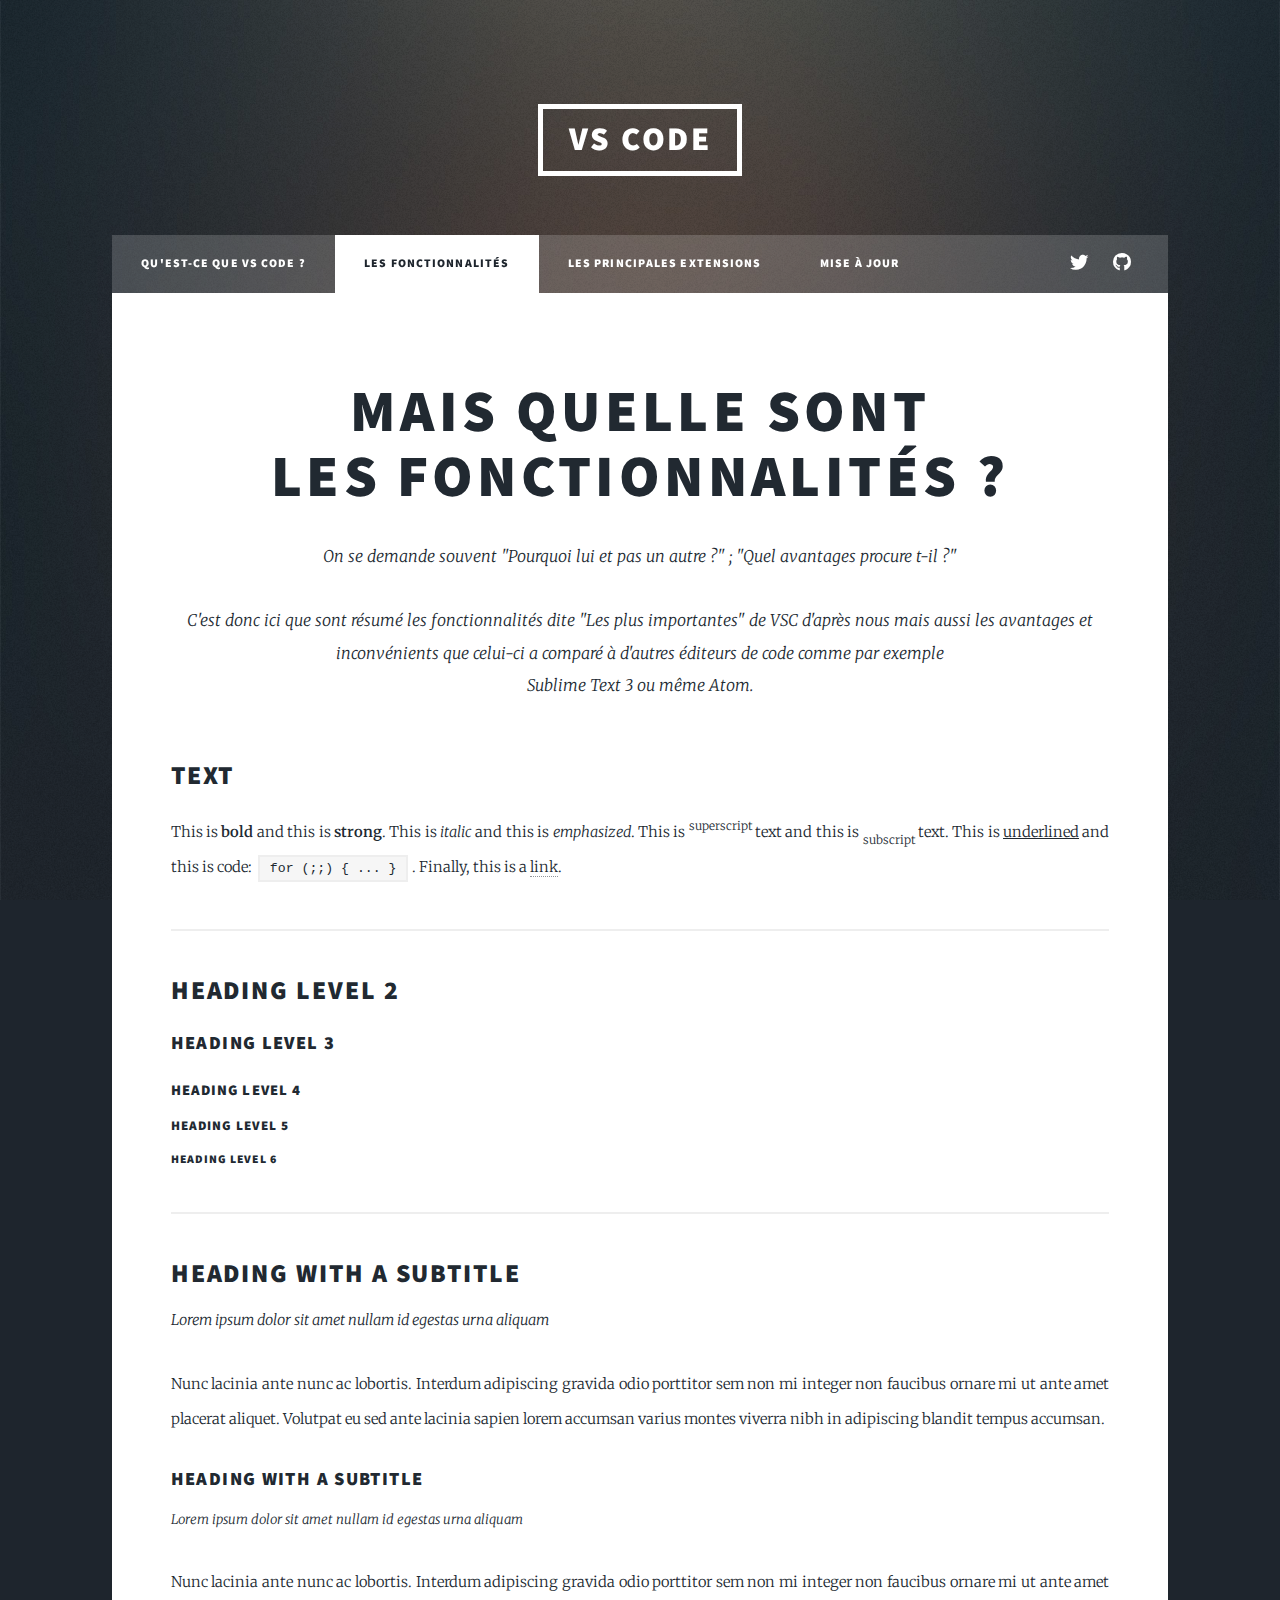
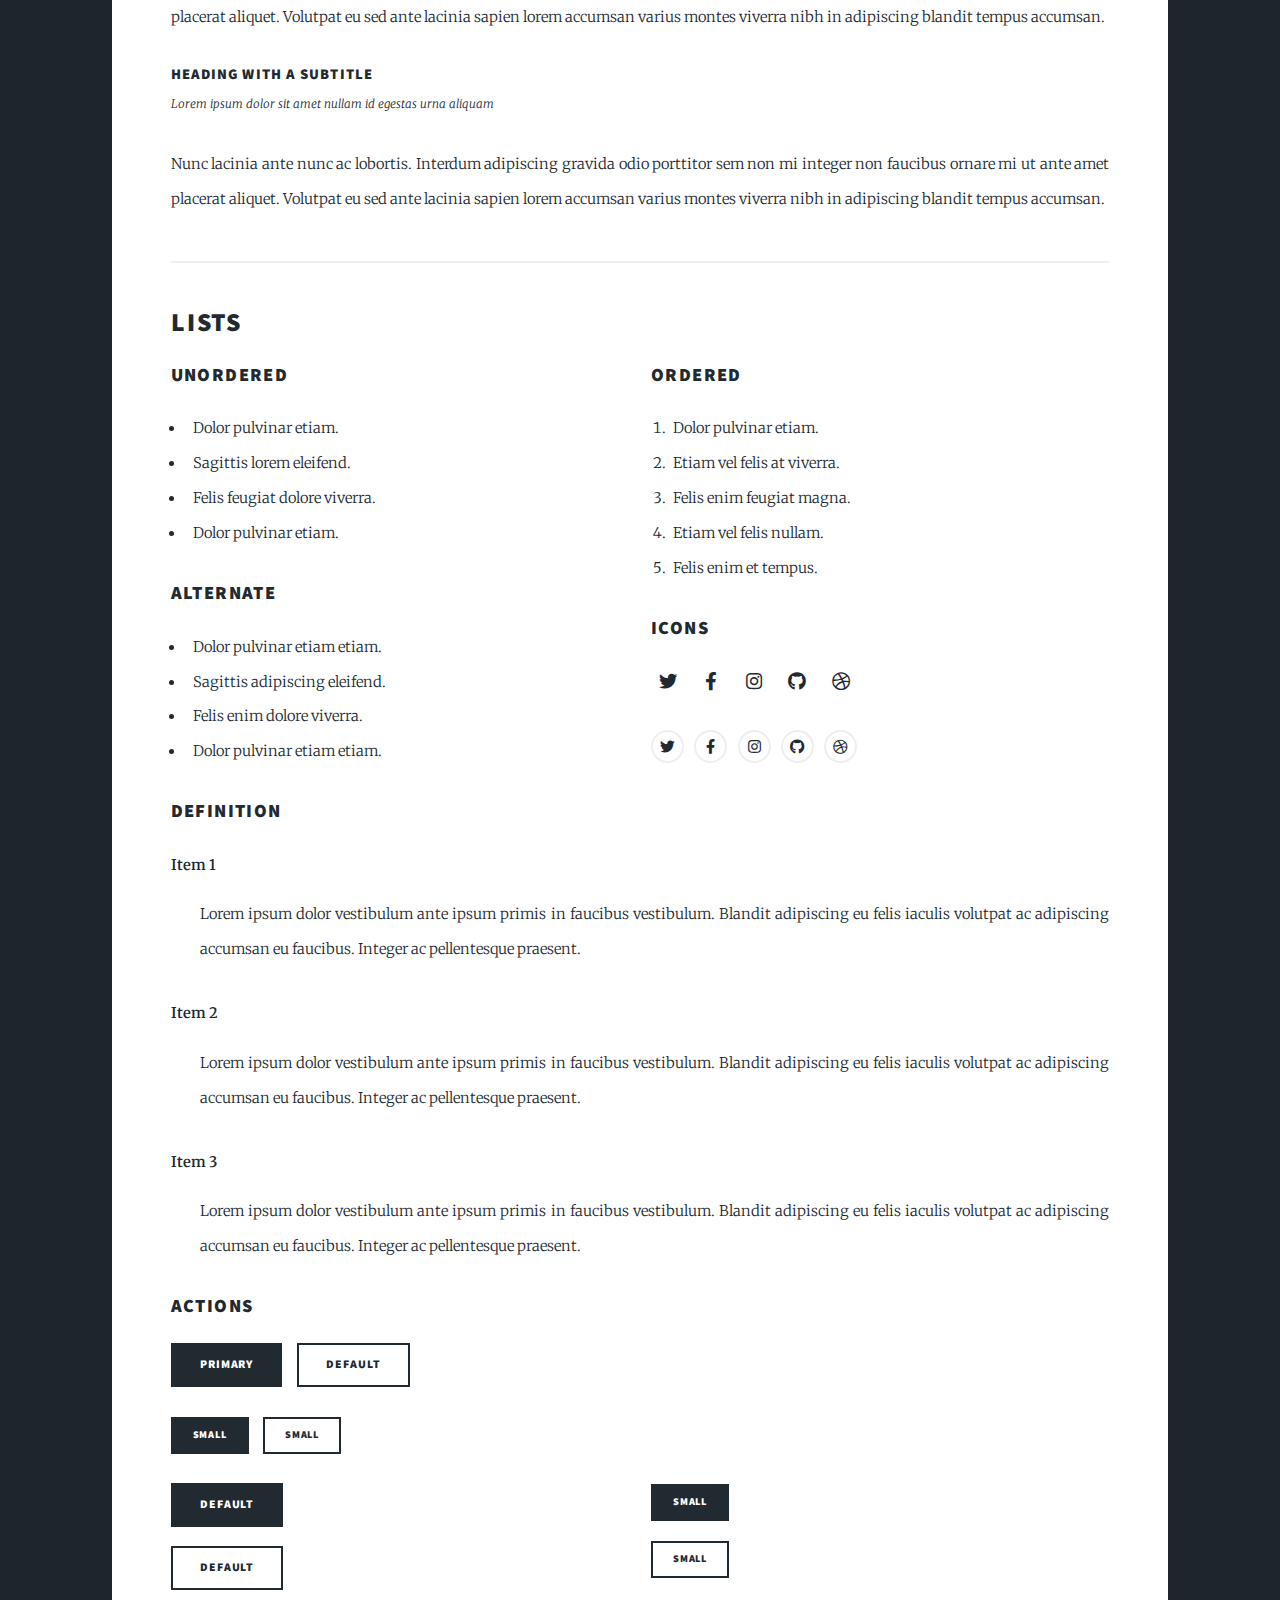
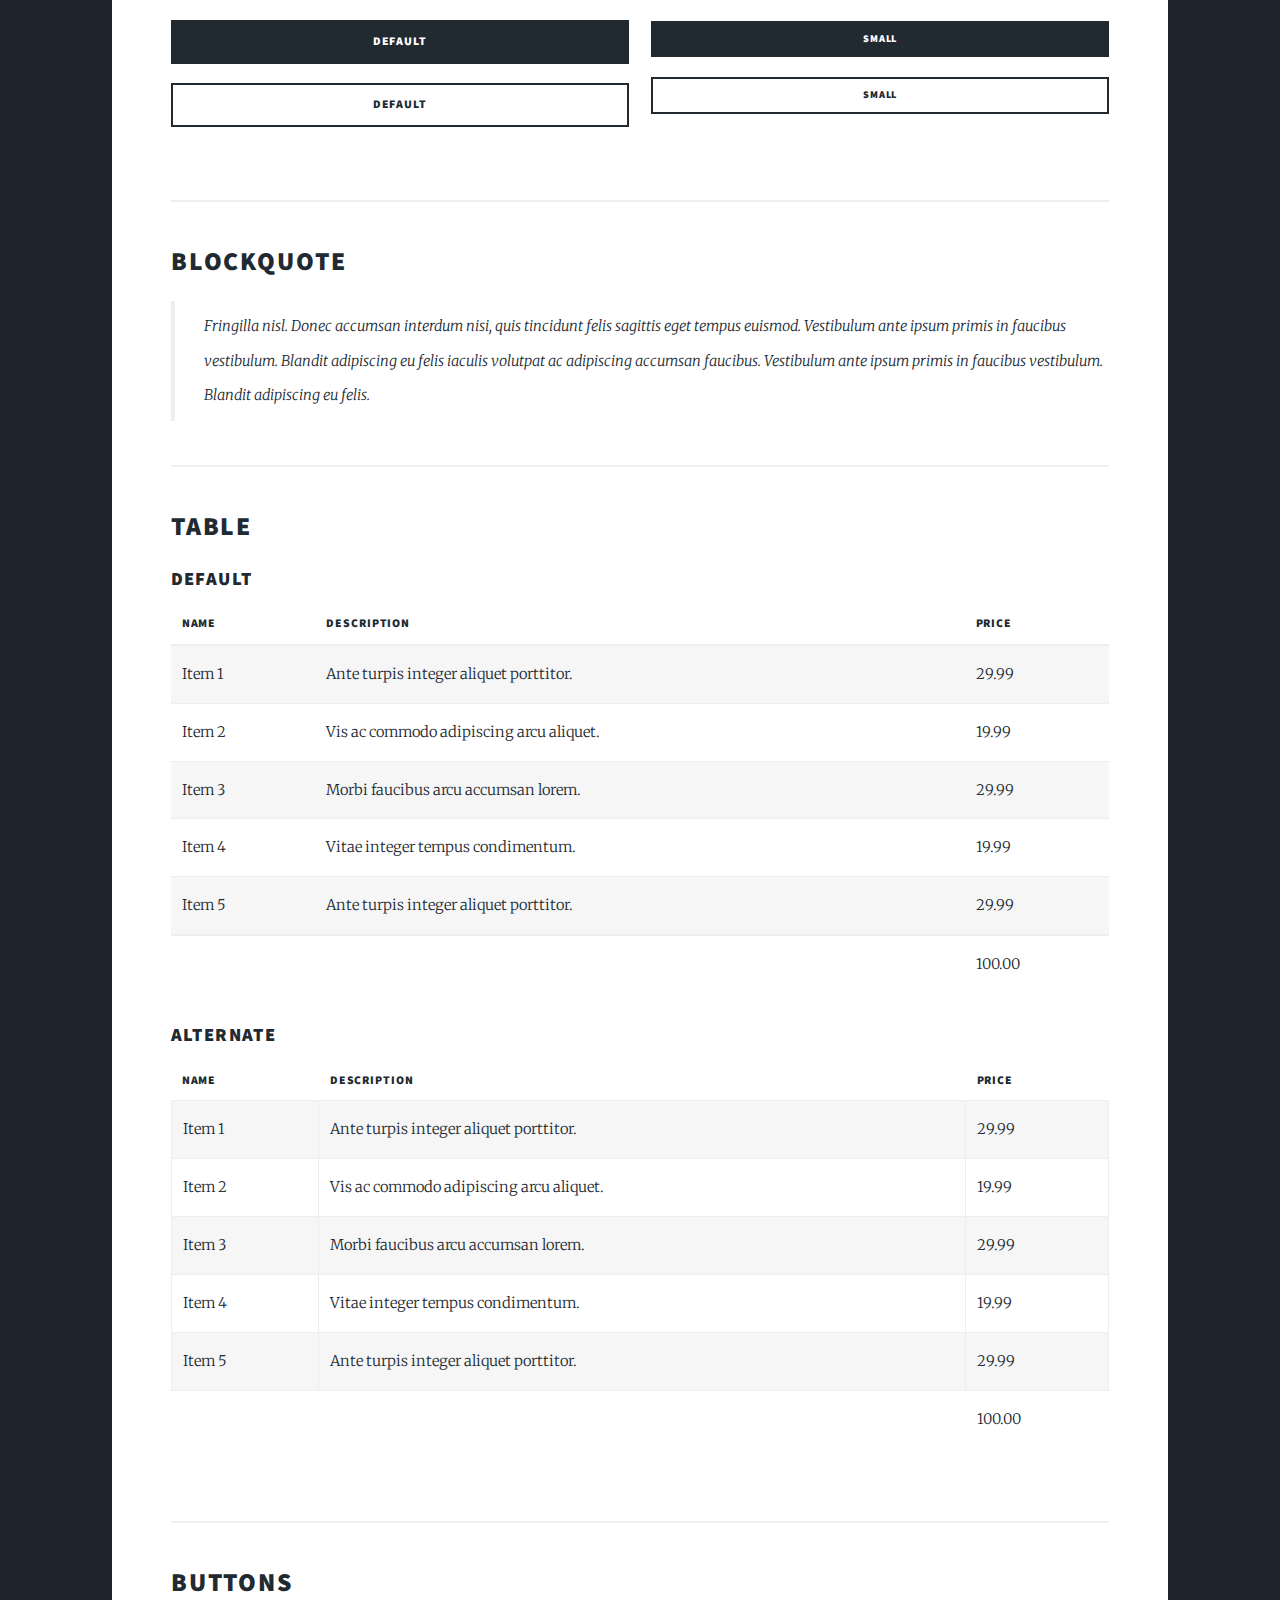
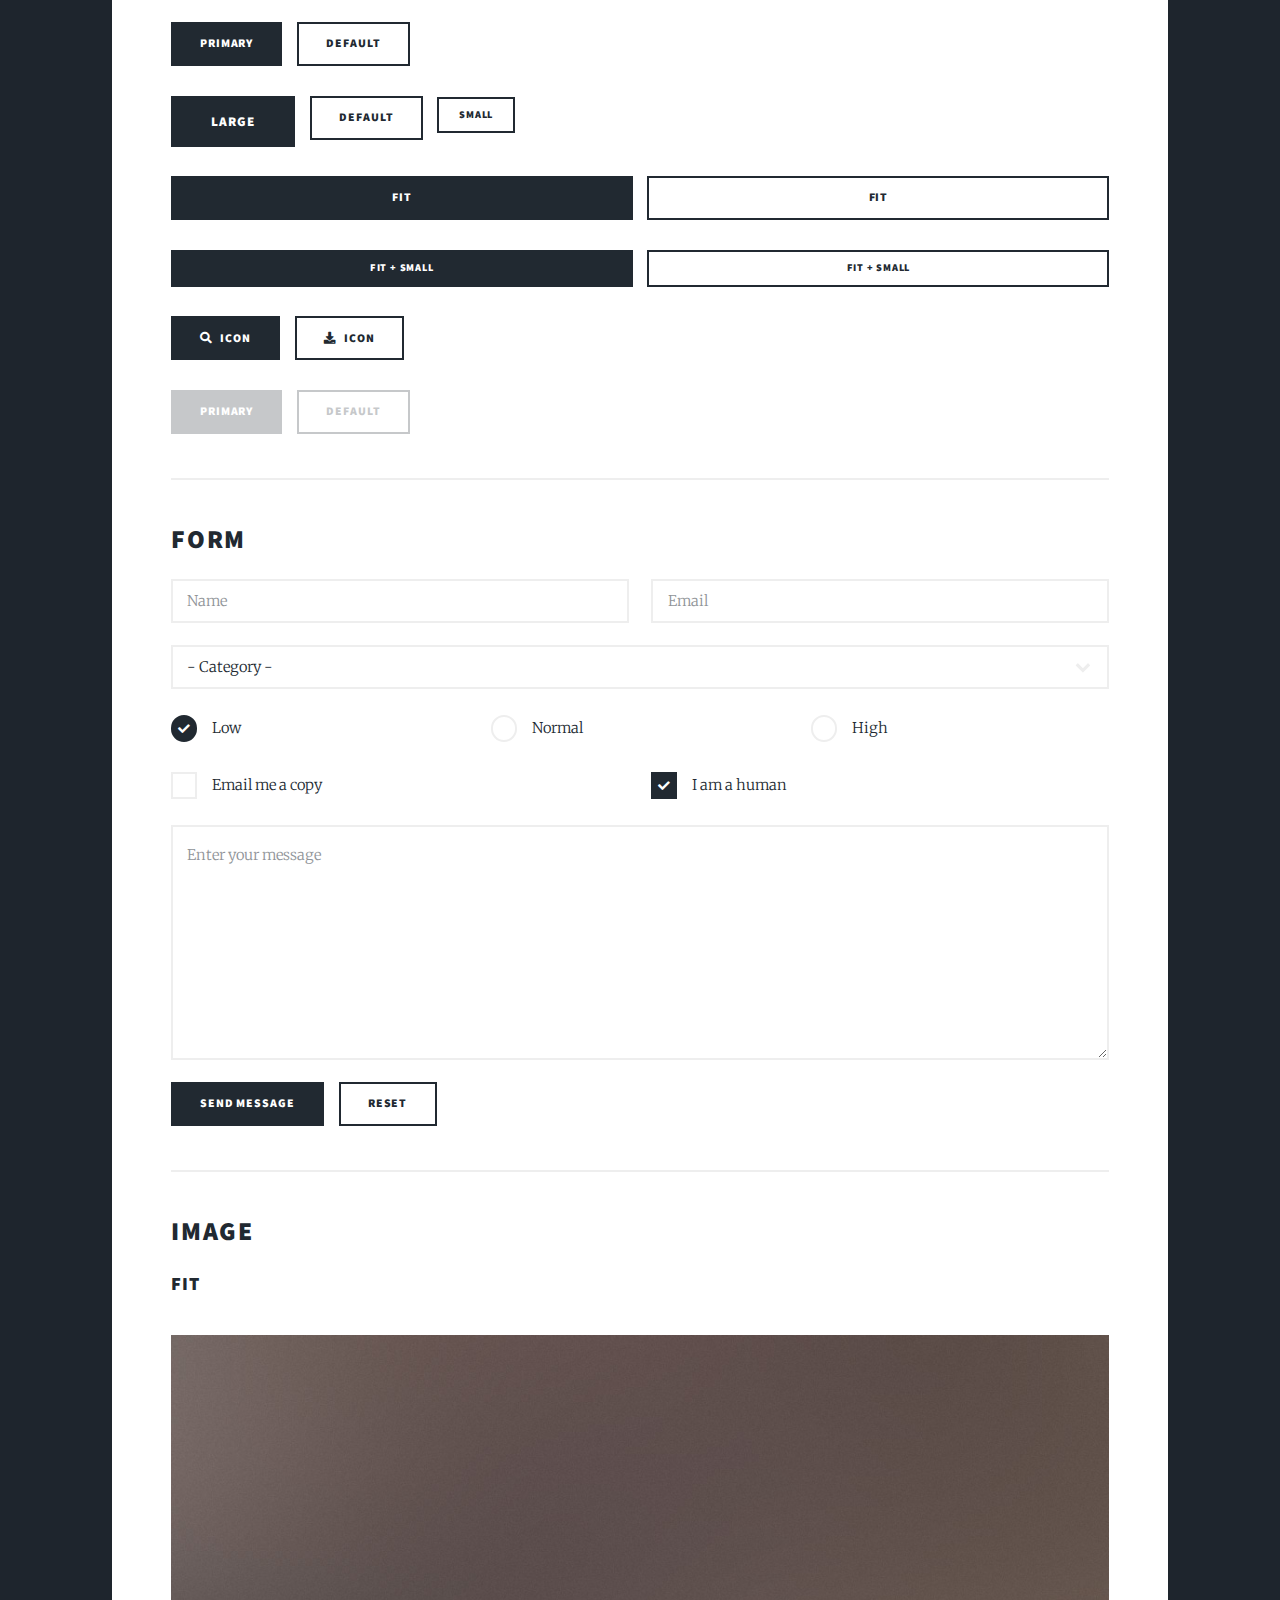
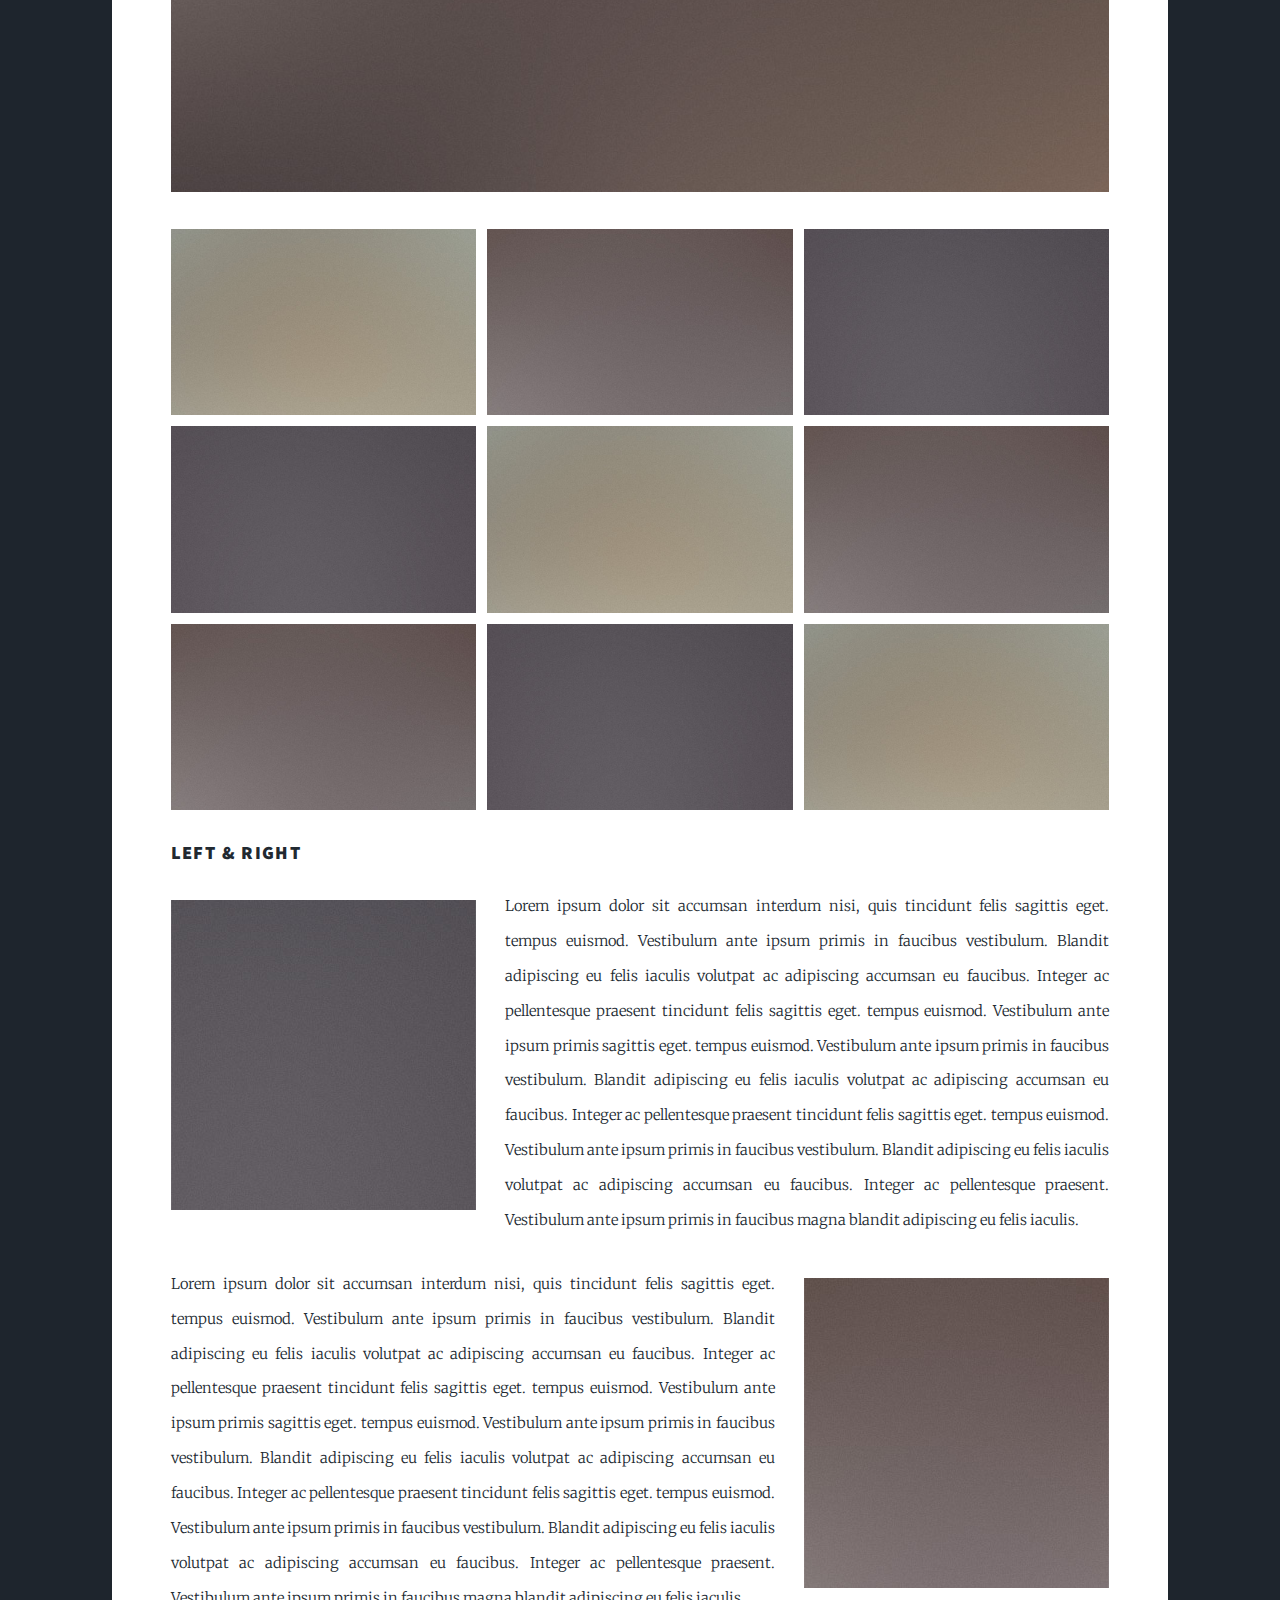
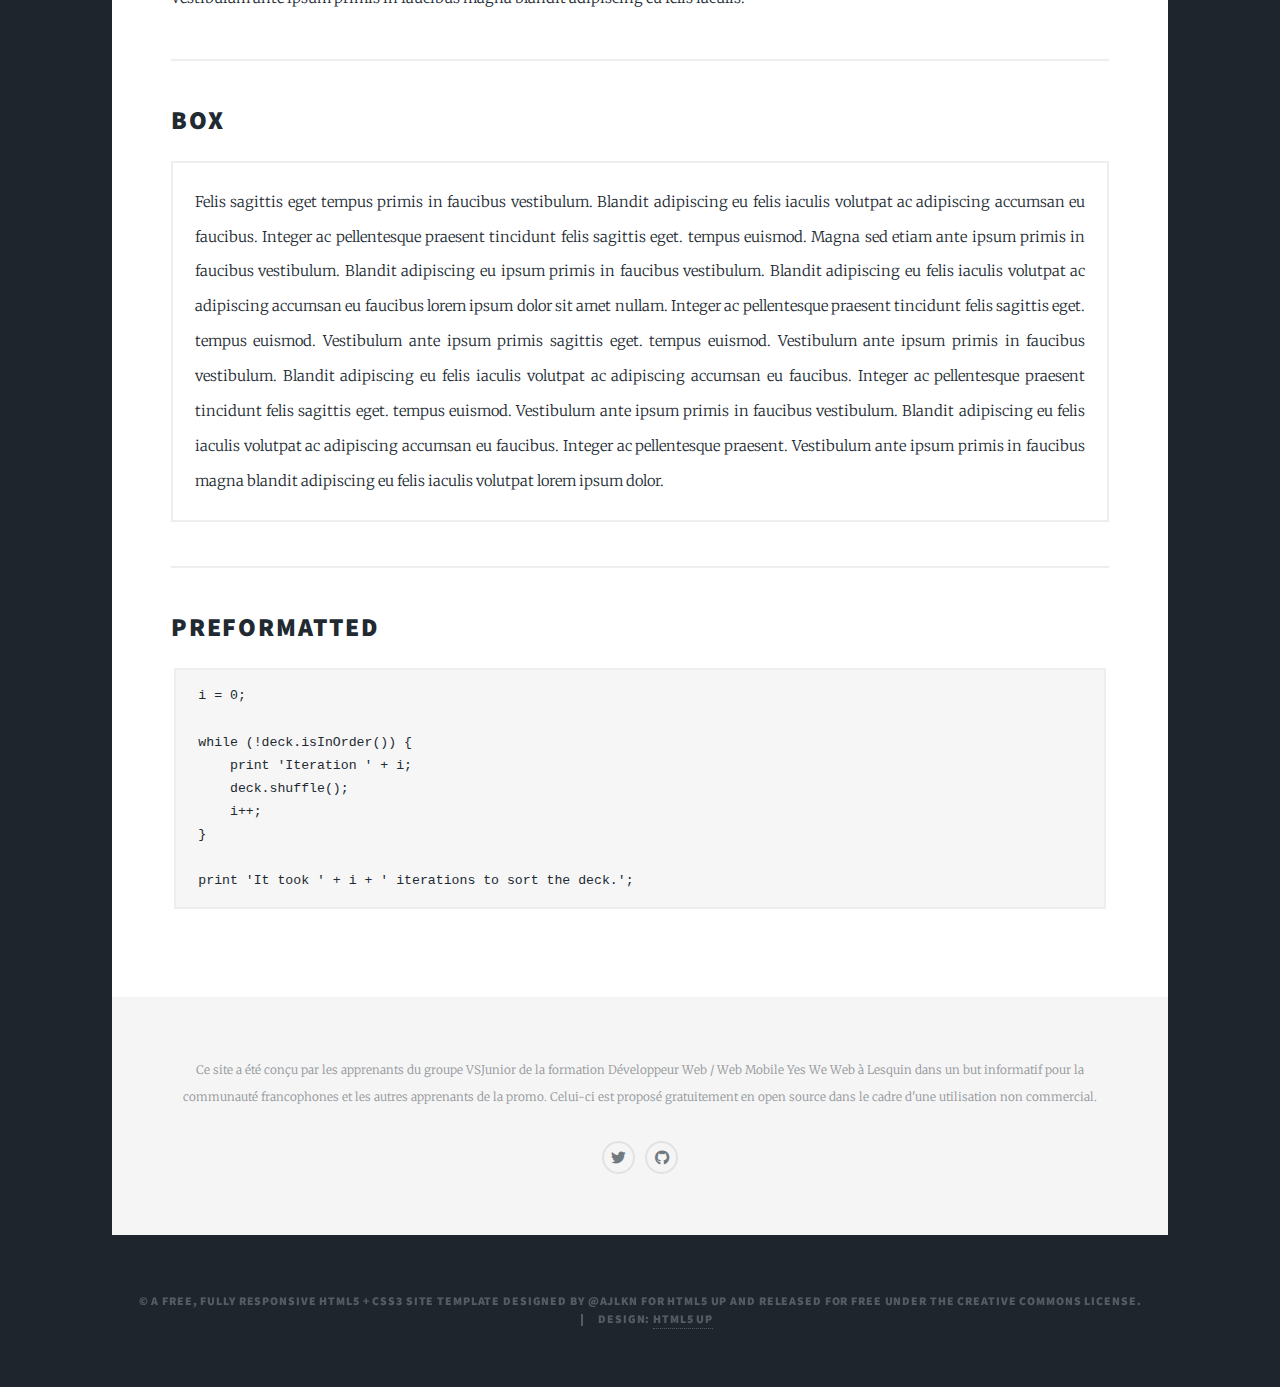
==== commit 9942d5e8: "Update of elements.html" ====
--- a/Website/elements.html
+++ b/Website/elements.html
@@ -42,8 +42,15 @@
 						<!-- Post -->
 							<section class="post">
 								<header class="major">
-									<h1>Elements<br />
-									Reference</h1>
+									<h1>Mais quelle sont<br />
+									les fonctionnalités ?</h1>
+									<p>On se demande souvent "Pourquoi lui et pas un autre ?" ; "Quel avantages procure t-il ?"<br />
+									   <br />
+									   C'est donc ici que sont résumé les fonctionnalités dite "Les plus importantes" de VSC
+									   d'après nous mais aussi les avantages et inconvénients que celui-ci a comparé à d'autres
+									   éditeurs de code comme par exemple<br />
+									   Sublime Text 3 ou même Atom.
+									</p>
 								</header>
 
 								<!-- Text stuff -->
@@ -431,8 +438,8 @@
 				<!-- Footer -->
 				<footer id="footer">
 						<section>
-							<p>
-								Lorem ipsum dolor sit amet, veri accumsan necessitatibus ad pri. Doming honestatis no eum, mea dolor vivendum at. Id facete praesent deterruisset vix, erat dolores eum cu. Justo porro alterum et eum. Ea vis quot munere graece. Te per vero nostrud officiis, elit albucius adolescens ea mea. Virtute efficiendi pri at.	
+							<p class="website_desc">
+								Ce site a été conçu par les apprenants du groupe VSJunior de la formation Développeur Web / Web Mobile Yes We Web à Lesquin dans un but informatif pour la communauté francophones et les autres apprenants de la promo. Celui-ci est proposé gratuitement en open source dans le cadre d'une utilisation non commercial.
 							</p>
 							<ul class="icons alt">
 									<li><a href="https://twitter.com/YesWeWebVT" class="icon brands alt fa-twitter" target="_blank"><span class="label">Twitter</span></a></li>
--- a/Website/assets/css/main.css
+++ b/Website/assets/css/main.css
@@ -2636,6 +2636,8 @@
 			display: block;
 			margin: 4rem 0;
 			width: 100%;
+			text-align: center;
+			font-size: 60%;
 		}
 
 			.image.main:first-child {
@@ -2683,6 +2685,12 @@
 		height: 200px;
 		margin-top: -50px;
 		margin-bottom: 25px;
+	}
+
+/* Website Description on Footer */
+
+	.website_desc {
+		text-align: center;
 	}
 
 /* Actions */
